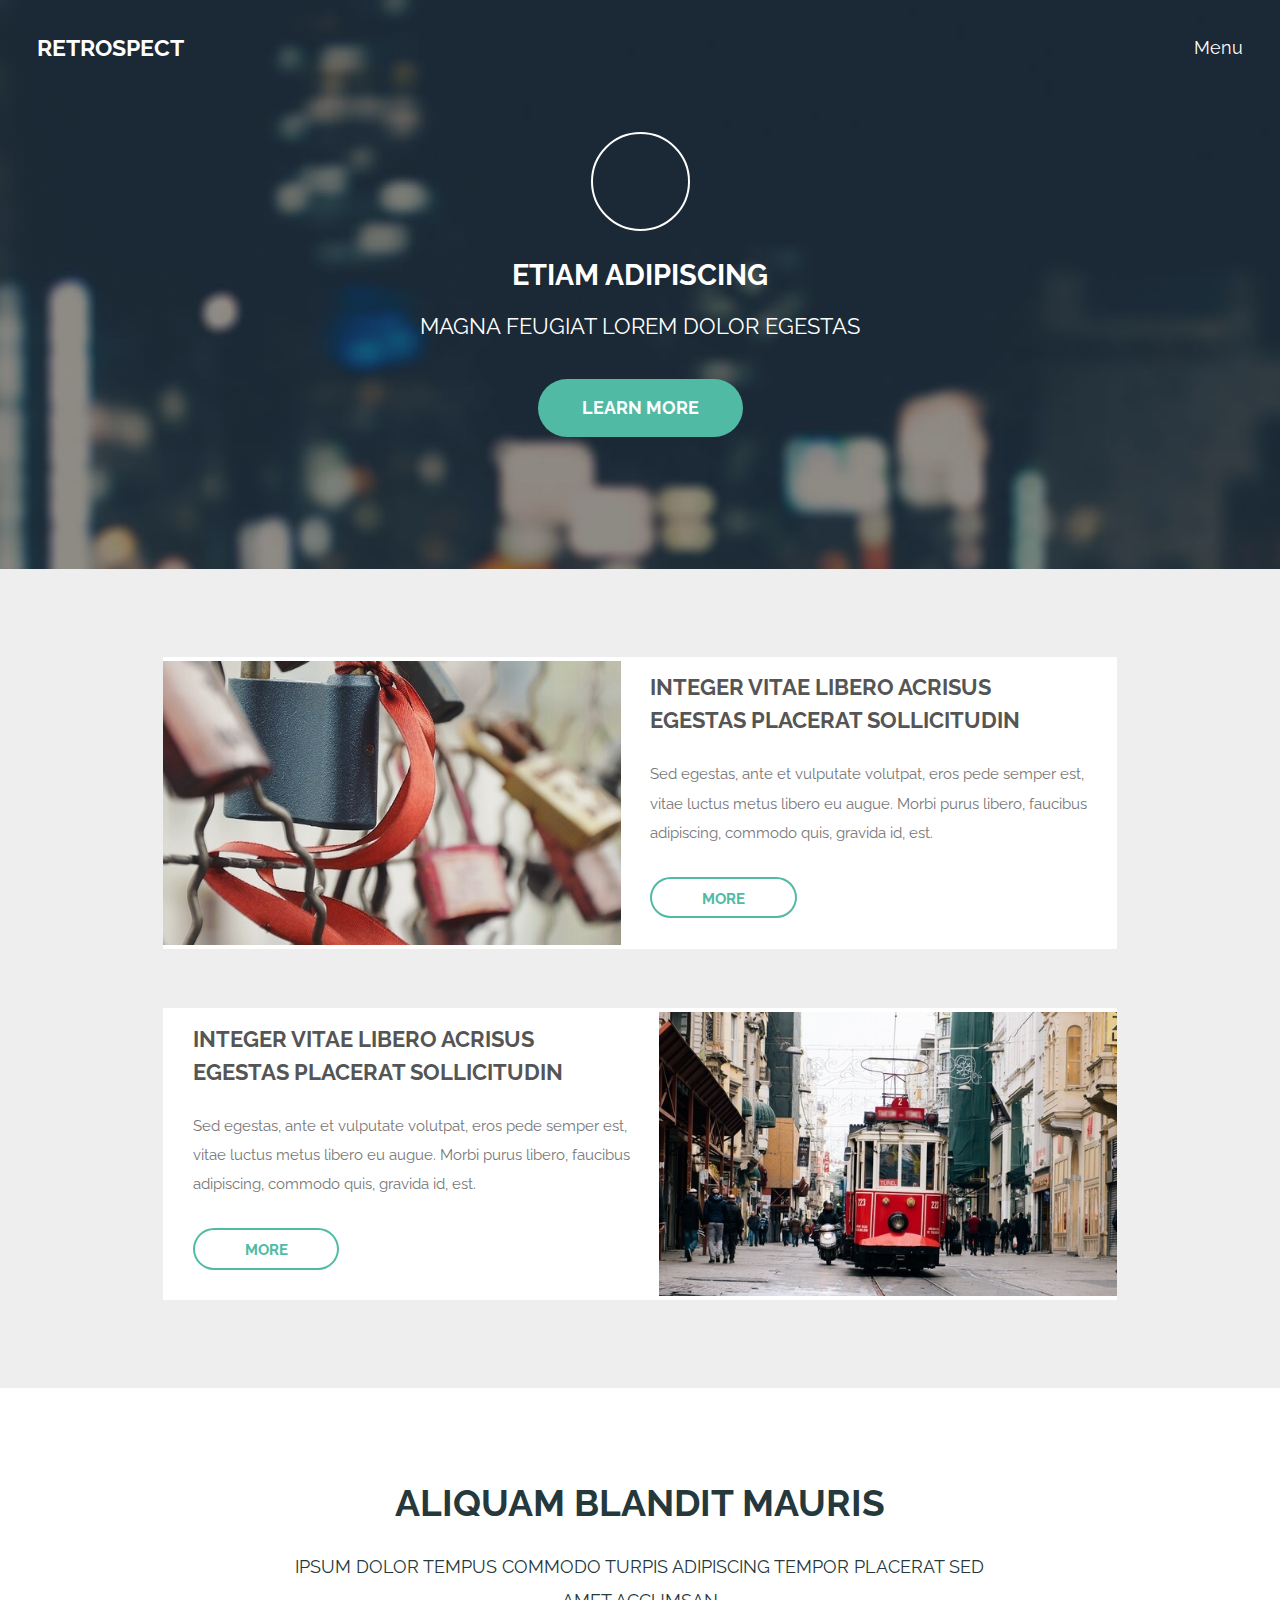
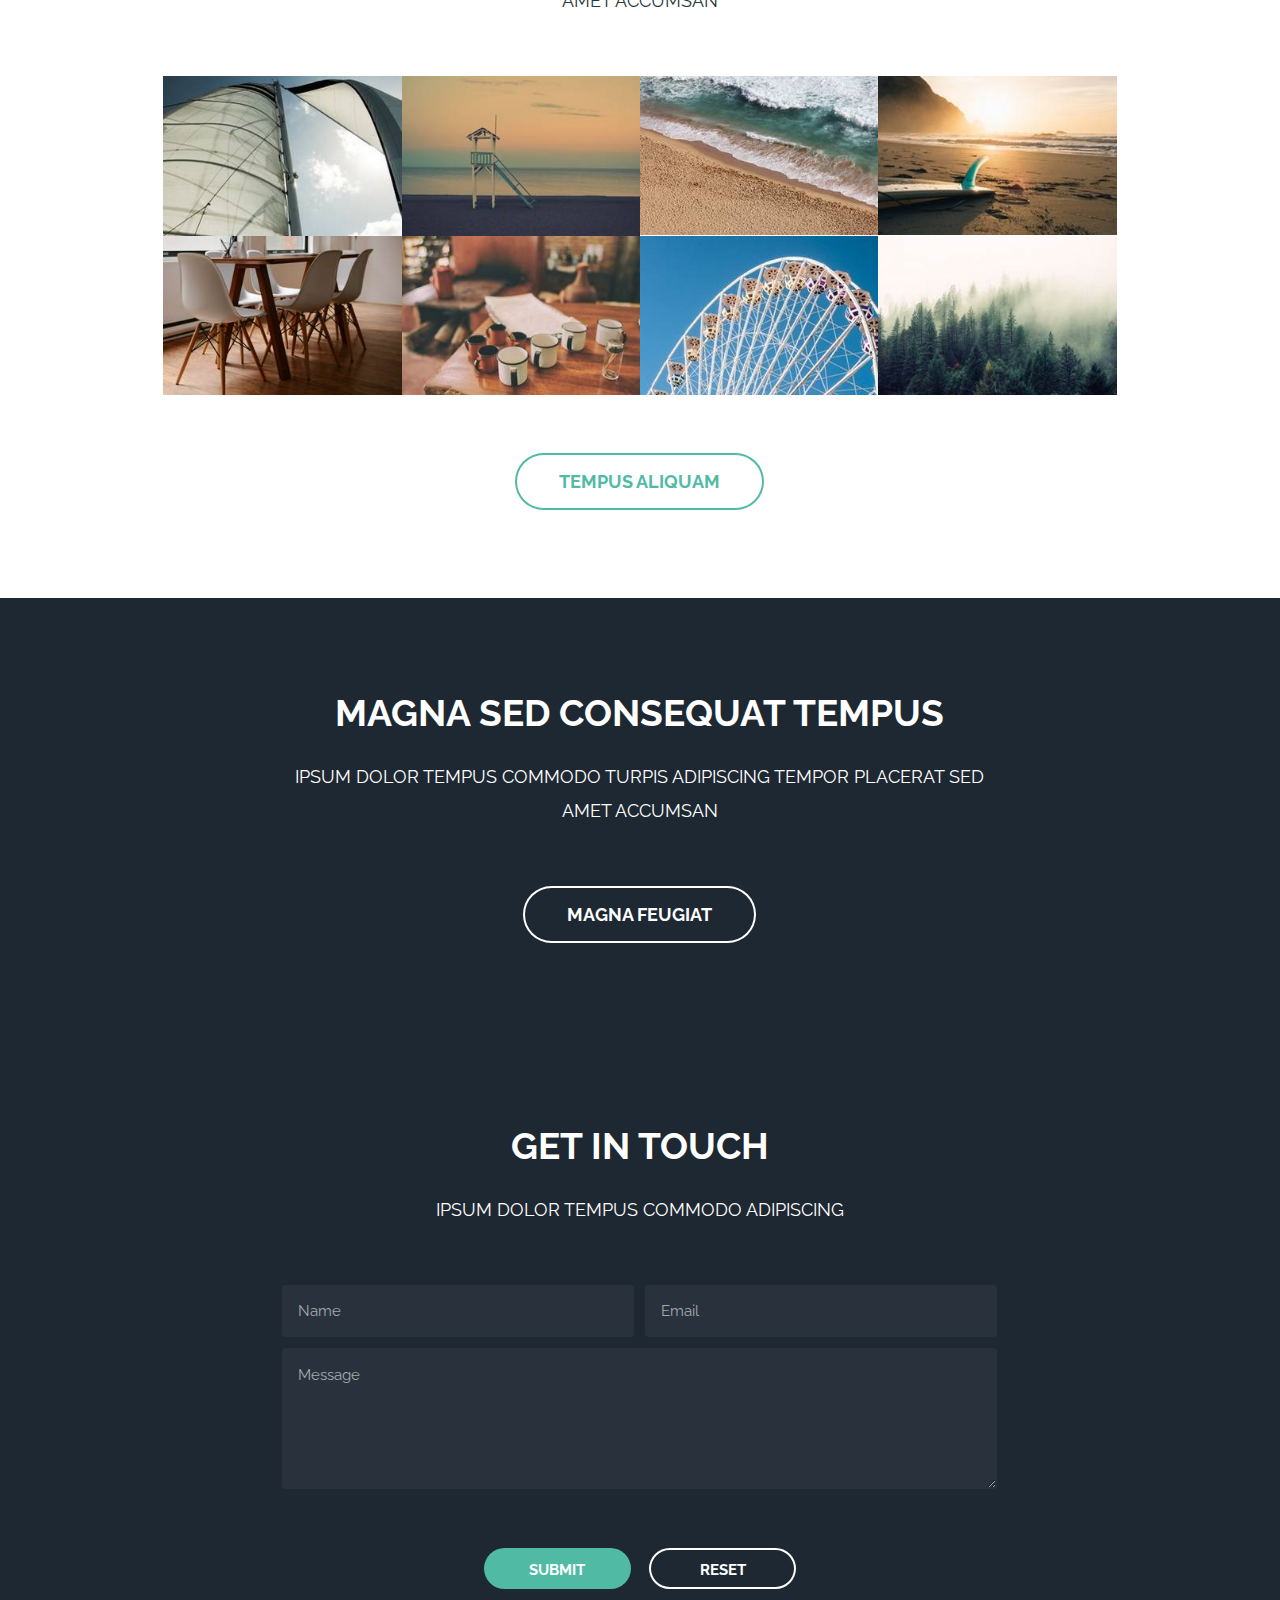
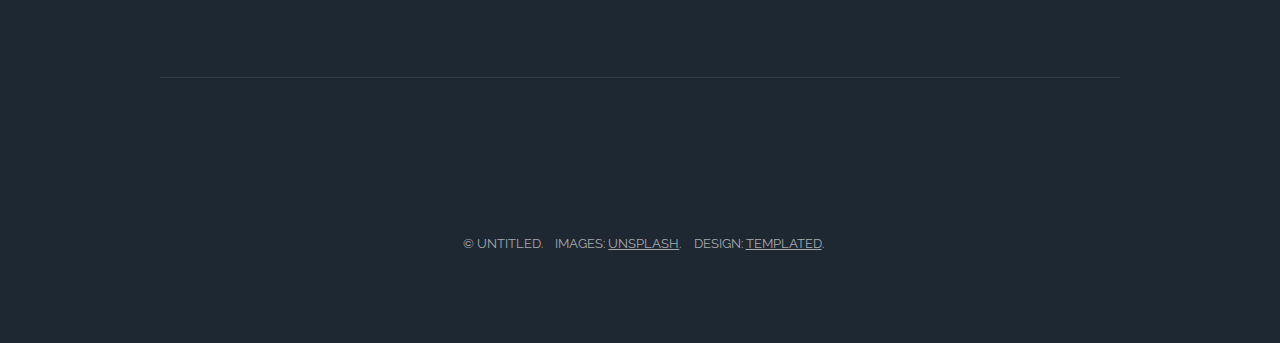
==== retrospect/index.html @ 5cf15afa "startup" ====
<!DOCTYPE HTML>
<!--
	Retrospect by TEMPLATED
	templated.co @templatedco
	Released for free under the Creative Commons Attribution 3.0 license (templated.co/license)
-->
<html>
	<head>
		<title>Retrospect by TEMPLATED</title>
		<meta charset="utf-8" />
		<meta name="viewport" content="width=device-width, initial-scale=1" />
		<!--[if lte IE 8]><script src="assets/js/ie/html5shiv.js"></script><![endif]-->
		<link rel="stylesheet" href="assets/css/main.css" />
		<!--[if lte IE 8]><link rel="stylesheet" href="assets/css/ie8.css" /><![endif]-->
		<!--[if lte IE 9]><link rel="stylesheet" href="assets/css/ie9.css" /><![endif]-->
	</head>
	<body class="landing">

		<!-- Header -->
			<header id="header" class="alt">
				<h1><a href="index.html">Retrospect</a></h1>
				<a href="#nav">Menu</a>
			</header>

		<!-- Nav -->
			<nav id="nav">
				<ul class="links">
					<li><a href="index.html">Home</a></li>
					<li><a href="generic.html">Generic</a></li>
					<li><a href="elements.html">Elements</a></li>
				</ul>
			</nav>

		<!-- Banner -->
			<section id="banner">
				<i class="icon fa-diamond"></i>
				<h2>Etiam adipiscing</h2>
				<p>Magna feugiat lorem dolor egestas</p>
				<ul class="actions">
					<li><a href="#" class="button big special">Learn More</a></li>
				</ul>
			</section>

		<!-- One -->
			<section id="one" class="wrapper style1">
				<div class="inner">
					<article class="feature left">
						<span class="image"><img src="images/pic01.jpg" alt="" /></span>
						<div class="content">
							<h2>Integer vitae libero acrisus egestas placerat  sollicitudin</h2>
							<p>Sed egestas, ante et vulputate volutpat, eros pede semper est, vitae luctus metus libero eu augue. Morbi purus libero, faucibus adipiscing, commodo quis, gravida id, est.</p>
							<ul class="actions">
								<li>
									<a href="#" class="button alt">More</a>
								</li>
							</ul>
						</div>
					</article>
					<article class="feature right">
						<span class="image"><img src="images/pic02.jpg" alt="" /></span>
						<div class="content">
							<h2>Integer vitae libero acrisus egestas placerat  sollicitudin</h2>
							<p>Sed egestas, ante et vulputate volutpat, eros pede semper est, vitae luctus metus libero eu augue. Morbi purus libero, faucibus adipiscing, commodo quis, gravida id, est.</p>
							<ul class="actions">
								<li>
									<a href="#" class="button alt">More</a>
								</li>
							</ul>
						</div>
					</article>
				</div>
			</section>

		<!-- Two -->
			<section id="two" class="wrapper special">
				<div class="inner">
					<header class="major narrow">
						<h2>Aliquam Blandit Mauris</h2>
						<p>Ipsum dolor tempus commodo turpis adipiscing Tempor placerat sed amet accumsan</p>
					</header>
					<div class="image-grid">
						<a href="#" class="image"><img src="images/pic03.jpg" alt="" /></a>
						<a href="#" class="image"><img src="images/pic04.jpg" alt="" /></a>
						<a href="#" class="image"><img src="images/pic05.jpg" alt="" /></a>
						<a href="#" class="image"><img src="images/pic06.jpg" alt="" /></a>
						<a href="#" class="image"><img src="images/pic07.jpg" alt="" /></a>
						<a href="#" class="image"><img src="images/pic08.jpg" alt="" /></a>
						<a href="#" class="image"><img src="images/pic09.jpg" alt="" /></a>
						<a href="#" class="image"><img src="images/pic10.jpg" alt="" /></a>
					</div>
					<ul class="actions">
						<li><a href="#" class="button big alt">Tempus Aliquam</a></li>
					</ul>
				</div>
			</section>

		<!-- Three -->
			<section id="three" class="wrapper style3 special">
				<div class="inner">
					<header class="major narrow	">
						<h2>Magna sed consequat tempus</h2>
						<p>Ipsum dolor tempus commodo turpis adipiscing Tempor placerat sed amet accumsan</p>
					</header>
					<ul class="actions">
						<li><a href="#" class="button big alt">Magna feugiat</a></li>
					</ul>
				</div>
			</section>

		<!-- Four -->
			<section id="four" class="wrapper style2 special">
				<div class="inner">
					<header class="major narrow">
						<h2>Get in touch</h2>
						<p>Ipsum dolor tempus commodo adipiscing</p>
					</header>
					<form action="#" method="POST">
						<div class="container 75%">
							<div class="row uniform 50%">
								<div class="6u 12u$(xsmall)">
									<input name="name" placeholder="Name" type="text" />
								</div>
								<div class="6u$ 12u$(xsmall)">
									<input name="email" placeholder="Email" type="email" />
								</div>
								<div class="12u$">
									<textarea name="message" placeholder="Message" rows="4"></textarea>
								</div>
							</div>
						</div>
						<ul class="actions">
							<li><input type="submit" class="special" value="Submit" /></li>
							<li><input type="reset" class="alt" value="Reset" /></li>
						</ul>
					</form>
				</div>
			</section>

		<!-- Footer -->
			<footer id="footer">
				<div class="inner">
					<ul class="icons">
						<li><a href="#" class="icon fa-facebook">
							<span class="label">Facebook</span>
						</a></li>
						<li><a href="#" class="icon fa-twitter">
							<span class="label">Twitter</span>
						</a></li>
						<li><a href="#" class="icon fa-instagram">
							<span class="label">Instagram</span>
						</a></li>
						<li><a href="#" class="icon fa-linkedin">
							<span class="label">LinkedIn</span>
						</a></li>
					</ul>
					<ul class="copyright">
						<li>&copy; Untitled.</li>
						<li>Images: <a href="http://unsplash.com">Unsplash</a>.</li>
						<li>Design: <a href="http://templated.co">TEMPLATED</a>.</li>
					</ul>
				</div>
			</footer>

		<!-- Scripts -->
			<script src="assets/js/jquery.min.js"></script>
			<script src="assets/js/skel.min.js"></script>
			<script src="assets/js/util.js"></script>
			<!--[if lte IE 8]><script src="assets/js/ie/respond.min.js"></script><![endif]-->
			<script src="assets/js/main.js"></script>

	</body>
</html>
---- retrospect/assets/css/main.css ----
@charset "UTF-8";
@import url(font-awesome.min.css);
@import url("https://fonts.googleapis.com/css?family=Raleway:400,500,700");

/*
	Retrospect by TEMPLATED
	templated.co @templatedco
	Released for free under the Creative Commons Attribution 3.0 license (templated.co/license)
*/

/* Reset */

	html, body, div, span, applet, object, iframe, h1, h2, h3, h4, h5, h6, p, blockquote, pre, a, abbr, acronym, address, big, cite, code, del, dfn, em, img, ins, kbd, q, s, samp, small, strike, strong, sub, sup, tt, var, b, u, i, center, dl, dt, dd, ol, ul, li, fieldset, form, label, legend, table, caption, tbody, tfoot, thead, tr, th, td, article, aside, canvas, details, embed, figure, figcaption, footer, header, hgroup, menu, nav, output, ruby, section, summary, time, mark, audio, video {
		margin: 0;
		padding: 0;
		border: 0;
		font-size: 100%;
		font: inherit;
		vertical-align: baseline;
	}

	article, aside, details, figcaption, figure, footer, header, hgroup, menu, nav, section {
		display: block;
	}

	body {
		line-height: 1;
	}

	ol, ul {
		list-style: none;
	}

	blockquote, q {
		quotes: none;
	}

	blockquote:before, blockquote:after, q:before, q:after {
		content: '';
		content: none;
	}

	table {
		border-collapse: collapse;
		border-spacing: 0;
	}

	body {
		-webkit-text-size-adjust: none;
	}

/* Box Model */

	*, *:before, *:after {
		-moz-box-sizing: border-box;
		-webkit-box-sizing: border-box;
		box-sizing: border-box;
	}

/* Containers */

	.container {
		margin-left: auto;
		margin-right: auto;
	}

	.container.\31 25\25 {
		width: 100%;
		max-width: 100em;
		min-width: 80em;
	}

	.container.\37 5\25 {
		width: 60em;
	}

	.container.\35 0\25 {
		width: 40em;
	}

	.container.\32 5\25 {
		width: 20em;
	}

	.container {
		width: 80em;
	}

	@media screen and (max-width: 1680px) {

		.container.\31 25\25 {
			width: 100%;
			max-width: 100em;
			min-width: 80em;
		}

		.container.\37 5\25 {
			width: 60em;
		}

		.container.\35 0\25 {
			width: 40em;
		}

		.container.\32 5\25 {
			width: 20em;
		}

		.container {
			width: 80em;
		}

	}

	@media screen and (max-width: 1280px) {

		.container.\31 25\25 {
			width: 100%;
			max-width: 81.25em;
			min-width: 65em;
		}

		.container.\37 5\25 {
			width: 48.75em;
		}

		.container.\35 0\25 {
			width: 32.5em;
		}

		.container.\32 5\25 {
			width: 16.25em;
		}

		.container {
			width: 65em;
		}

	}

	@media screen and (max-width: 980px) {

		.container.\31 25\25 {
			width: 100%;
			max-width: 112.5%;
			min-width: 90%;
		}

		.container.\37 5\25 {
			width: 67.5%;
		}

		.container.\35 0\25 {
			width: 45%;
		}

		.container.\32 5\25 {
			width: 22.5%;
		}

		.container {
			width: 90% !important;
		}

	}

	@media screen and (max-width: 736px) {

		.container.\31 25\25 {
			width: 100%;
			max-width: 112.5%;
			min-width: 90%;
		}

		.container.\37 5\25 {
			width: 67.5%;
		}

		.container.\35 0\25 {
			width: 45%;
		}

		.container.\32 5\25 {
			width: 22.5%;
		}

		.container {
			width: 90% !important;
		}

	}

	@media screen and (max-width: 480px) {

		.container.\31 25\25 {
			width: 100%;
			max-width: 112.5%;
			min-width: 90%;
		}

		.container.\37 5\25 {
			width: 67.5%;
		}

		.container.\35 0\25 {
			width: 45%;
		}

		.container.\32 5\25 {
			width: 22.5%;
		}

		.container {
			width: 90% !important;
		}

	}

/* Grid */

	.row {
		border-bottom: solid 1px transparent;
		-moz-box-sizing: border-box;
		-webkit-box-sizing: border-box;
		box-sizing: border-box;
	}

	.row > * {
		float: left;
		-moz-box-sizing: border-box;
		-webkit-box-sizing: border-box;
		box-sizing: border-box;
	}

	.row:after, .row:before {
		content: '';
		display: block;
		clear: both;
		height: 0;
	}

	.row.uniform > * > :first-child {
		margin-top: 0;
	}

	.row.uniform > * > :last-child {
		margin-bottom: 0;
	}

	.row.\30 \25 > * {
		padding: 0 0 0 0em;
	}

	.row.\30 \25 {
		margin: 0 0 -1px 0em;
	}

	.row.uniform.\30 \25 > * {
		padding: 0em 0 0 0em;
	}

	.row.uniform.\30 \25 {
		margin: 0em 0 -1px 0em;
	}

	.row > * {
		padding: 0 0 0 2em;
	}

	.row {
		margin: 0 0 -1px -2em;
	}

	.row.uniform > * {
		padding: 2em 0 0 2em;
	}

	.row.uniform {
		margin: -2em 0 -1px -2em;
	}

	.row.\32 00\25 > * {
		padding: 0 0 0 4em;
	}

	.row.\32 00\25 {
		margin: 0 0 -1px -4em;
	}

	.row.uniform.\32 00\25 > * {
		padding: 4em 0 0 4em;
	}

	.row.uniform.\32 00\25 {
		margin: -4em 0 -1px -4em;
	}

	.row.\31 50\25 > * {
		padding: 0 0 0 3em;
	}

	.row.\31 50\25 {
		margin: 0 0 -1px -3em;
	}

	.row.uniform.\31 50\25 > * {
		padding: 3em 0 0 3em;
	}

	.row.uniform.\31 50\25 {
		margin: -3em 0 -1px -3em;
	}

	.row.\35 0\25 > * {
		padding: 0 0 0 1em;
	}

	.row.\35 0\25 {
		margin: 0 0 -1px -1em;
	}

	.row.uniform.\35 0\25 > * {
		padding: 1em 0 0 1em;
	}

	.row.uniform.\35 0\25 {
		margin: -1em 0 -1px -1em;
	}

	.row.\32 5\25 > * {
		padding: 0 0 0 0.5em;
	}

	.row.\32 5\25 {
		margin: 0 0 -1px -0.5em;
	}

	.row.uniform.\32 5\25 > * {
		padding: 0.5em 0 0 0.5em;
	}

	.row.uniform.\32 5\25 {
		margin: -0.5em 0 -1px -0.5em;
	}

	.\31 2u, .\31 2u\24 {
		width: 100%;
		clear: none;
		margin-left: 0;
	}

	.\31 1u, .\31 1u\24 {
		width: 91.6666666667%;
		clear: none;
		margin-left: 0;
	}

	.\31 0u, .\31 0u\24 {
		width: 83.3333333333%;
		clear: none;
		margin-left: 0;
	}

	.\39 u, .\39 u\24 {
		width: 75%;
		clear: none;
		margin-left: 0;
	}

	.\38 u, .\38 u\24 {
		width: 66.6666666667%;
		clear: none;
		margin-left: 0;
	}

	.\37 u, .\37 u\24 {
		width: 58.3333333333%;
		clear: none;
		margin-left: 0;
	}

	.\36 u, .\36 u\24 {
		width: 50%;
		clear: none;
		margin-left: 0;
	}

	.\35 u, .\35 u\24 {
		width: 41.6666666667%;
		clear: none;
		margin-left: 0;
	}

	.\34 u, .\34 u\24 {
		width: 33.3333333333%;
		clear: none;
		margin-left: 0;
	}

	.\33 u, .\33 u\24 {
		width: 25%;
		clear: none;
		margin-left: 0;
	}

	.\32 u, .\32 u\24 {
		width: 16.6666666667%;
		clear: none;
		margin-left: 0;
	}

	.\31 u, .\31 u\24 {
		width: 8.3333333333%;
		clear: none;
		margin-left: 0;
	}

	.\31 2u\24 + *,
	.\31 1u\24 + *,
	.\31 0u\24 + *,
	.\39 u\24 + *,
	.\38 u\24 + *,
	.\37 u\24 + *,
	.\36 u\24 + *,
	.\35 u\24 + *,
	.\34 u\24 + *,
	.\33 u\24 + *,
	.\32 u\24 + *,
	.\31 u\24 + * {
		clear: left;
	}

	.\-11u {
		margin-left: 91.66667%;
	}

	.\-10u {
		margin-left: 83.33333%;
	}

	.\-9u {
		margin-left: 75%;
	}

	.\-8u {
		margin-left: 66.66667%;
	}

	.\-7u {
		margin-left: 58.33333%;
	}

	.\-6u {
		margin-left: 50%;
	}

	.\-5u {
		margin-left: 41.66667%;
	}

	.\-4u {
		margin-left: 33.33333%;
	}

	.\-3u {
		margin-left: 25%;
	}

	.\-2u {
		margin-left: 16.66667%;
	}

	.\-1u {
		margin-left: 8.33333%;
	}

	@media screen and (max-width: 1680px) {

		.row > * {
			padding: 0 0 0 2em;
		}

		.row {
			margin: 0 0 -1px -2em;
		}

		.row.uniform > * {
			padding: 2em 0 0 2em;
		}

		.row.uniform {
			margin: -2em 0 -1px -2em;
		}

		.row.\32 00\25 > * {
			padding: 0 0 0 4em;
		}

		.row.\32 00\25 {
			margin: 0 0 -1px -4em;
		}

		.row.uniform.\32 00\25 > * {
			padding: 4em 0 0 4em;
		}

		.row.uniform.\32 00\25 {
			margin: -4em 0 -1px -4em;
		}

		.row.\31 50\25 > * {
			padding: 0 0 0 3em;
		}

		.row.\31 50\25 {
			margin: 0 0 -1px -3em;
		}

		.row.uniform.\31 50\25 > * {
			padding: 3em 0 0 3em;
		}

		.row.uniform.\31 50\25 {
			margin: -3em 0 -1px -3em;
		}

		.row.\35 0\25 > * {
			padding: 0 0 0 1em;
		}

		.row.\35 0\25 {
			margin: 0 0 -1px -1em;
		}

		.row.uniform.\35 0\25 > * {
			padding: 1em 0 0 1em;
		}

		.row.uniform.\35 0\25 {
			margin: -1em 0 -1px -1em;
		}

		.row.\32 5\25 > * {
			padding: 0 0 0 0.5em;
		}

		.row.\32 5\25 {
			margin: 0 0 -1px -0.5em;
		}

		.row.uniform.\32 5\25 > * {
			padding: 0.5em 0 0 0.5em;
		}

		.row.uniform.\32 5\25 {
			margin: -0.5em 0 -1px -0.5em;
		}

		.\31 2u\28xlarge\29, .\31 2u\24\28xlarge\29 {
			width: 100%;
			clear: none;
			margin-left: 0;
		}

		.\31 1u\28xlarge\29, .\31 1u\24\28xlarge\29 {
			width: 91.6666666667%;
			clear: none;
			margin-left: 0;
		}

		.\31 0u\28xlarge\29, .\31 0u\24\28xlarge\29 {
			width: 83.3333333333%;
			clear: none;
			margin-left: 0;
		}

		.\39 u\28xlarge\29, .\39 u\24\28xlarge\29 {
			width: 75%;
			clear: none;
			margin-left: 0;
		}

		.\38 u\28xlarge\29, .\38 u\24\28xlarge\29 {
			width: 66.6666666667%;
			clear: none;
			margin-left: 0;
		}

		.\37 u\28xlarge\29, .\37 u\24\28xlarge\29 {
			width: 58.3333333333%;
			clear: none;
			margin-left: 0;
		}

		.\36 u\28xlarge\29, .\36 u\24\28xlarge\29 {
			width: 50%;
			clear: none;
			margin-left: 0;
		}

		.\35 u\28xlarge\29, .\35 u\24\28xlarge\29 {
			width: 41.6666666667%;
			clear: none;
			margin-left: 0;
		}

		.\34 u\28xlarge\29, .\34 u\24\28xlarge\29 {
			width: 33.3333333333%;
			clear: none;
			margin-left: 0;
		}

		.\33 u\28xlarge\29, .\33 u\24\28xlarge\29 {
			width: 25%;
			clear: none;
			margin-left: 0;
		}

		.\32 u\28xlarge\29, .\32 u\24\28xlarge\29 {
			width: 16.6666666667%;
			clear: none;
			margin-left: 0;
		}

		.\31 u\28xlarge\29, .\31 u\24\28xlarge\29 {
			width: 8.3333333333%;
			clear: none;
			margin-left: 0;
		}

		.\31 2u\24\28xlarge\29 + *,
		.\31 1u\24\28xlarge\29 + *,
		.\31 0u\24\28xlarge\29 + *,
		.\39 u\24\28xlarge\29 + *,
		.\38 u\24\28xlarge\29 + *,
		.\37 u\24\28xlarge\29 + *,
		.\36 u\24\28xlarge\29 + *,
		.\35 u\24\28xlarge\29 + *,
		.\34 u\24\28xlarge\29 + *,
		.\33 u\24\28xlarge\29 + *,
		.\32 u\24\28xlarge\29 + *,
		.\31 u\24\28xlarge\29 + * {
			clear: left;
		}

		.\-11u\28xlarge\29 {
			margin-left: 91.66667%;
		}

		.\-10u\28xlarge\29 {
			margin-left: 83.33333%;
		}

		.\-9u\28xlarge\29 {
			margin-left: 75%;
		}

		.\-8u\28xlarge\29 {
			margin-left: 66.66667%;
		}

		.\-7u\28xlarge\29 {
			margin-left: 58.33333%;
		}

		.\-6u\28xlarge\29 {
			margin-left: 50%;
		}

		.\-5u\28xlarge\29 {
			margin-left: 41.66667%;
		}

		.\-4u\28xlarge\29 {
			margin-left: 33.33333%;
		}

		.\-3u\28xlarge\29 {
			margin-left: 25%;
		}

		.\-2u\28xlarge\29 {
			margin-left: 16.66667%;
		}

		.\-1u\28xlarge\29 {
			margin-left: 8.33333%;
		}

	}

	@media screen and (max-width: 1280px) {

		.row > * {
			padding: 0 0 0 1.5em;
		}

		.row {
			margin: 0 0 -1px -1.5em;
		}

		.row.uniform > * {
			padding: 1.5em 0 0 1.5em;
		}

		.row.uniform {
			margin: -1.5em 0 -1px -1.5em;
		}

		.row.\32 00\25 > * {
			padding: 0 0 0 3em;
		}

		.row.\32 00\25 {
			margin: 0 0 -1px -3em;
		}

		.row.uniform.\32 00\25 > * {
			padding: 3em 0 0 3em;
		}

		.row.uniform.\32 00\25 {
			margin: -3em 0 -1px -3em;
		}

		.row.\31 50\25 > * {
			padding: 0 0 0 2.25em;
		}

		.row.\31 50\25 {
			margin: 0 0 -1px -2.25em;
		}

		.row.uniform.\31 50\25 > * {
			padding: 2.25em 0 0 2.25em;
		}

		.row.uniform.\31 50\25 {
			margin: -2.25em 0 -1px -2.25em;
		}

		.row.\35 0\25 > * {
			padding: 0 0 0 0.75em;
		}

		.row.\35 0\25 {
			margin: 0 0 -1px -0.75em;
		}

		.row.uniform.\35 0\25 > * {
			padding: 0.75em 0 0 0.75em;
		}

		.row.uniform.\35 0\25 {
			margin: -0.75em 0 -1px -0.75em;
		}

		.row.\32 5\25 > * {
			padding: 0 0 0 0.375em;
		}

		.row.\32 5\25 {
			margin: 0 0 -1px -0.375em;
		}

		.row.uniform.\32 5\25 > * {
			padding: 0.375em 0 0 0.375em;
		}

		.row.uniform.\32 5\25 {
			margin: -0.375em 0 -1px -0.375em;
		}

		.\31 2u\28large\29, .\31 2u\24\28large\29 {
			width: 100%;
			clear: none;
			margin-left: 0;
		}

		.\31 1u\28large\29, .\31 1u\24\28large\29 {
			width: 91.6666666667%;
			clear: none;
			margin-left: 0;
		}

		.\31 0u\28large\29, .\31 0u\24\28large\29 {
			width: 83.3333333333%;
			clear: none;
			margin-left: 0;
		}

		.\39 u\28large\29, .\39 u\24\28large\29 {
			width: 75%;
			clear: none;
			margin-left: 0;
		}

		.\38 u\28large\29, .\38 u\24\28large\29 {
			width: 66.6666666667%;
			clear: none;
			margin-left: 0;
		}

		.\37 u\28large\29, .\37 u\24\28large\29 {
			width: 58.3333333333%;
			clear: none;
			margin-left: 0;
		}

		.\36 u\28large\29, .\36 u\24\28large\29 {
			width: 50%;
			clear: none;
			margin-left: 0;
		}

		.\35 u\28large\29, .\35 u\24\28large\29 {
			width: 41.6666666667%;
			clear: none;
			margin-left: 0;
		}

		.\34 u\28large\29, .\34 u\24\28large\29 {
			width: 33.3333333333%;
			clear: none;
			margin-left: 0;
		}

		.\33 u\28large\29, .\33 u\24\28large\29 {
			width: 25%;
			clear: none;
			margin-left: 0;
		}

		.\32 u\28large\29, .\32 u\24\28large\29 {
			width: 16.6666666667%;
			clear: none;
			margin-left: 0;
		}

		.\31 u\28large\29, .\31 u\24\28large\29 {
			width: 8.3333333333%;
			clear: none;
			margin-left: 0;
		}

		.\31 2u\24\28large\29 + *,
		.\31 1u\24\28large\29 + *,
		.\31 0u\24\28large\29 + *,
		.\39 u\24\28large\29 + *,
		.\38 u\24\28large\29 + *,
		.\37 u\24\28large\29 + *,
		.\36 u\24\28large\29 + *,
		.\35 u\24\28large\29 + *,
		.\34 u\24\28large\29 + *,
		.\33 u\24\28large\29 + *,
		.\32 u\24\28large\29 + *,
		.\31 u\24\28large\29 + * {
			clear: left;
		}

		.\-11u\28large\29 {
			margin-left: 91.66667%;
		}

		.\-10u\28large\29 {
			margin-left: 83.33333%;
		}

		.\-9u\28large\29 {
			margin-left: 75%;
		}

		.\-8u\28large\29 {
			margin-left: 66.66667%;
		}

		.\-7u\28large\29 {
			margin-left: 58.33333%;
		}

		.\-6u\28large\29 {
			margin-left: 50%;
		}

		.\-5u\28large\29 {
			margin-left: 41.66667%;
		}

		.\-4u\28large\29 {
			margin-left: 33.33333%;
		}

		.\-3u\28large\29 {
			margin-left: 25%;
		}

		.\-2u\28large\29 {
			margin-left: 16.66667%;
		}

		.\-1u\28large\29 {
			margin-left: 8.33333%;
		}

	}

	@media screen and (max-width: 980px) {

		.row > * {
			padding: 0 0 0 1.5em;
		}

		.row {
			margin: 0 0 -1px -1.5em;
		}

		.row.uniform > * {
			padding: 1.5em 0 0 1.5em;
		}

		.row.uniform {
			margin: -1.5em 0 -1px -1.5em;
		}

		.row.\32 00\25 > * {
			padding: 0 0 0 3em;
		}

		.row.\32 00\25 {
			margin: 0 0 -1px -3em;
		}

		.row.uniform.\32 00\25 > * {
			padding: 3em 0 0 3em;
		}

		.row.uniform.\32 00\25 {
			margin: -3em 0 -1px -3em;
		}

		.row.\31 50\25 > * {
			padding: 0 0 0 2.25em;
		}

		.row.\31 50\25 {
			margin: 0 0 -1px -2.25em;
		}

		.row.uniform.\31 50\25 > * {
			padding: 2.25em 0 0 2.25em;
		}

		.row.uniform.\31 50\25 {
			margin: -2.25em 0 -1px -2.25em;
		}

		.row.\35 0\25 > * {
			padding: 0 0 0 0.75em;
		}

		.row.\35 0\25 {
			margin: 0 0 -1px -0.75em;
		}

		.row.uniform.\35 0\25 > * {
			padding: 0.75em 0 0 0.75em;
		}

		.row.uniform.\35 0\25 {
			margin: -0.75em 0 -1px -0.75em;
		}

		.row.\32 5\25 > * {
			padding: 0 0 0 0.375em;
		}

		.row.\32 5\25 {
			margin: 0 0 -1px -0.375em;
		}

		.row.uniform.\32 5\25 > * {
			padding: 0.375em 0 0 0.375em;
		}

		.row.uniform.\32 5\25 {
			margin: -0.375em 0 -1px -0.375em;
		}

		.\31 2u\28medium\29, .\31 2u\24\28medium\29 {
			width: 100%;
			clear: none;
			margin-left: 0;
		}

		.\31 1u\28medium\29, .\31 1u\24\28medium\29 {
			width: 91.6666666667%;
			clear: none;
			margin-left: 0;
		}

		.\31 0u\28medium\29, .\31 0u\24\28medium\29 {
			width: 83.3333333333%;
			clear: none;
			margin-left: 0;
		}

		.\39 u\28medium\29, .\39 u\24\28medium\29 {
			width: 75%;
			clear: none;
			margin-left: 0;
		}

		.\38 u\28medium\29, .\38 u\24\28medium\29 {
			width: 66.6666666667%;
			clear: none;
			margin-left: 0;
		}

		.\37 u\28medium\29, .\37 u\24\28medium\29 {
			width: 58.3333333333%;
			clear: none;
			margin-left: 0;
		}

		.\36 u\28medium\29, .\36 u\24\28medium\29 {
			width: 50%;
			clear: none;
			margin-left: 0;
		}

		.\35 u\28medium\29, .\35 u\24\28medium\29 {
			width: 41.6666666667%;
			clear: none;
			margin-left: 0;
		}

		.\34 u\28medium\29, .\34 u\24\28medium\29 {
			width: 33.3333333333%;
			clear: none;
			margin-left: 0;
		}

		.\33 u\28medium\29, .\33 u\24\28medium\29 {
			width: 25%;
			clear: none;
			margin-left: 0;
		}

		.\32 u\28medium\29, .\32 u\24\28medium\29 {
			width: 16.6666666667%;
			clear: none;
			margin-left: 0;
		}

		.\31 u\28medium\29, .\31 u\24\28medium\29 {
			width: 8.3333333333%;
			clear: none;
			margin-left: 0;
		}

		.\31 2u\24\28medium\29 + *,
		.\31 1u\24\28medium\29 + *,
		.\31 0u\24\28medium\29 + *,
		.\39 u\24\28medium\29 + *,
		.\38 u\24\28medium\29 + *,
		.\37 u\24\28medium\29 + *,
		.\36 u\24\28medium\29 + *,
		.\35 u\24\28medium\29 + *,
		.\34 u\24\28medium\29 + *,
		.\33 u\24\28medium\29 + *,
		.\32 u\24\28medium\29 + *,
		.\31 u\24\28medium\29 + * {
			clear: left;
		}

		.\-11u\28medium\29 {
			margin-left: 91.66667%;
		}

		.\-10u\28medium\29 {
			margin-left: 83.33333%;
		}

		.\-9u\28medium\29 {
			margin-left: 75%;
		}

		.\-8u\28medium\29 {
			margin-left: 66.66667%;
		}

		.\-7u\28medium\29 {
			margin-left: 58.33333%;
		}

		.\-6u\28medium\29 {
			margin-left: 50%;
		}

		.\-5u\28medium\29 {
			margin-left: 41.66667%;
		}

		.\-4u\28medium\29 {
			margin-left: 33.33333%;
		}

		.\-3u\28medium\29 {
			margin-left: 25%;
		}

		.\-2u\28medium\29 {
			margin-left: 16.66667%;
		}

		.\-1u\28medium\29 {
			margin-left: 8.33333%;
		}

	}

	@media screen and (max-width: 736px) {

		.row > * {
			padding: 0 0 0 1.25em;
		}

		.row {
			margin: 0 0 -1px -1.25em;
		}

		.row.uniform > * {
			padding: 1.25em 0 0 1.25em;
		}

		.row.uniform {
			margin: -1.25em 0 -1px -1.25em;
		}

		.row.\32 00\25 > * {
			padding: 0 0 0 2.5em;
		}

		.row.\32 00\25 {
			margin: 0 0 -1px -2.5em;
		}

		.row.uniform.\32 00\25 > * {
			padding: 2.5em 0 0 2.5em;
		}

		.row.uniform.\32 00\25 {
			margin: -2.5em 0 -1px -2.5em;
		}

		.row.\31 50\25 > * {
			padding: 0 0 0 1.875em;
		}

		.row.\31 50\25 {
			margin: 0 0 -1px -1.875em;
		}

		.row.uniform.\31 50\25 > * {
			padding: 1.875em 0 0 1.875em;
		}

		.row.uniform.\31 50\25 {
			margin: -1.875em 0 -1px -1.875em;
		}

		.row.\35 0\25 > * {
			padding: 0 0 0 0.625em;
		}

		.row.\35 0\25 {
			margin: 0 0 -1px -0.625em;
		}

		.row.uniform.\35 0\25 > * {
			padding: 0.625em 0 0 0.625em;
		}

		.row.uniform.\35 0\25 {
			margin: -0.625em 0 -1px -0.625em;
		}

		.row.\32 5\25 > * {
			padding: 0 0 0 0.3125em;
		}

		.row.\32 5\25 {
			margin: 0 0 -1px -0.3125em;
		}

		.row.uniform.\32 5\25 > * {
			padding: 0.3125em 0 0 0.3125em;
		}

		.row.uniform.\32 5\25 {
			margin: -0.3125em 0 -1px -0.3125em;
		}

		.\31 2u\28small\29, .\31 2u\24\28small\29 {
			width: 100%;
			clear: none;
			margin-left: 0;
		}

		.\31 1u\28small\29, .\31 1u\24\28small\29 {
			width: 91.6666666667%;
			clear: none;
			margin-left: 0;
		}

		.\31 0u\28small\29, .\31 0u\24\28small\29 {
			width: 83.3333333333%;
			clear: none;
			margin-left: 0;
		}

		.\39 u\28small\29, .\39 u\24\28small\29 {
			width: 75%;
			clear: none;
			margin-left: 0;
		}

		.\38 u\28small\29, .\38 u\24\28small\29 {
			width: 66.6666666667%;
			clear: none;
			margin-left: 0;
		}

		.\37 u\28small\29, .\37 u\24\28small\29 {
			width: 58.3333333333%;
			clear: none;
			margin-left: 0;
		}

		.\36 u\28small\29, .\36 u\24\28small\29 {
			width: 50%;
			clear: none;
			margin-left: 0;
		}

		.\35 u\28small\29, .\35 u\24\28small\29 {
			width: 41.6666666667%;
			clear: none;
			margin-left: 0;
		}

		.\34 u\28small\29, .\34 u\24\28small\29 {
			width: 33.3333333333%;
			clear: none;
			margin-left: 0;
		}

		.\33 u\28small\29, .\33 u\24\28small\29 {
			width: 25%;
			clear: none;
			margin-left: 0;
		}

		.\32 u\28small\29, .\32 u\24\28small\29 {
			width: 16.6666666667%;
			clear: none;
			margin-left: 0;
		}

		.\31 u\28small\29, .\31 u\24\28small\29 {
			width: 8.3333333333%;
			clear: none;
			margin-left: 0;
		}

		.\31 2u\24\28small\29 + *,
		.\31 1u\24\28small\29 + *,
		.\31 0u\24\28small\29 + *,
		.\39 u\24\28small\29 + *,
		.\38 u\24\28small\29 + *,
		.\37 u\24\28small\29 + *,
		.\36 u\24\28small\29 + *,
		.\35 u\24\28small\29 + *,
		.\34 u\24\28small\29 + *,
		.\33 u\24\28small\29 + *,
		.\32 u\24\28small\29 + *,
		.\31 u\24\28small\29 + * {
			clear: left;
		}

		.\-11u\28small\29 {
			margin-left: 91.66667%;
		}

		.\-10u\28small\29 {
			margin-left: 83.33333%;
		}

		.\-9u\28small\29 {
			margin-left: 75%;
		}

		.\-8u\28small\29 {
			margin-left: 66.66667%;
		}

		.\-7u\28small\29 {
			margin-left: 58.33333%;
		}

		.\-6u\28small\29 {
			margin-left: 50%;
		}

		.\-5u\28small\29 {
			margin-left: 41.66667%;
		}

		.\-4u\28small\29 {
			margin-left: 33.33333%;
		}

		.\-3u\28small\29 {
			margin-left: 25%;
		}

		.\-2u\28small\29 {
			margin-left: 16.66667%;
		}

		.\-1u\28small\29 {
			margin-left: 8.33333%;
		}

	}

	@media screen and (max-width: 480px) {

		.row > * {
			padding: 0 0 0 1.25em;
		}

		.row {
			margin: 0 0 -1px -1.25em;
		}

		.row.uniform > * {
			padding: 1.25em 0 0 1.25em;
		}

		.row.uniform {
			margin: -1.25em 0 -1px -1.25em;
		}

		.row.\32 00\25 > * {
			padding: 0 0 0 2.5em;
		}

		.row.\32 00\25 {
			margin: 0 0 -1px -2.5em;
		}

		.row.uniform.\32 00\25 > * {
			padding: 2.5em 0 0 2.5em;
		}

		.row.uniform.\32 00\25 {
			margin: -2.5em 0 -1px -2.5em;
		}

		.row.\31 50\25 > * {
			padding: 0 0 0 1.875em;
		}

		.row.\31 50\25 {
			margin: 0 0 -1px -1.875em;
		}

		.row.uniform.\31 50\25 > * {
			padding: 1.875em 0 0 1.875em;
		}

		.row.uniform.\31 50\25 {
			margin: -1.875em 0 -1px -1.875em;
		}

		.row.\35 0\25 > * {
			padding: 0 0 0 0.625em;
		}

		.row.\35 0\25 {
			margin: 0 0 -1px -0.625em;
		}

		.row.uniform.\35 0\25 > * {
			padding: 0.625em 0 0 0.625em;
		}

		.row.uniform.\35 0\25 {
			margin: -0.625em 0 -1px -0.625em;
		}

		.row.\32 5\25 > * {
			padding: 0 0 0 0.3125em;
		}

		.row.\32 5\25 {
			margin: 0 0 -1px -0.3125em;
		}

		.row.uniform.\32 5\25 > * {
			padding: 0.3125em 0 0 0.3125em;
		}

		.row.uniform.\32 5\25 {
			margin: -0.3125em 0 -1px -0.3125em;
		}

		.\31 2u\28xsmall\29, .\31 2u\24\28xsmall\29 {
			width: 100%;
			clear: none;
			margin-left: 0;
		}

		.\31 1u\28xsmall\29, .\31 1u\24\28xsmall\29 {
			width: 91.6666666667%;
			clear: none;
			margin-left: 0;
		}

		.\31 0u\28xsmall\29, .\31 0u\24\28xsmall\29 {
			width: 83.3333333333%;
			clear: none;
			margin-left: 0;
		}

		.\39 u\28xsmall\29, .\39 u\24\28xsmall\29 {
			width: 75%;
			clear: none;
			margin-left: 0;
		}

		.\38 u\28xsmall\29, .\38 u\24\28xsmall\29 {
			width: 66.6666666667%;
			clear: none;
			margin-left: 0;
		}

		.\37 u\28xsmall\29, .\37 u\24\28xsmall\29 {
			width: 58.3333333333%;
			clear: none;
			margin-left: 0;
		}

		.\36 u\28xsmall\29, .\36 u\24\28xsmall\29 {
			width: 50%;
			clear: none;
			margin-left: 0;
		}

		.\35 u\28xsmall\29, .\35 u\24\28xsmall\29 {
			width: 41.6666666667%;
			clear: none;
			margin-left: 0;
		}

		.\34 u\28xsmall\29, .\34 u\24\28xsmall\29 {
			width: 33.3333333333%;
			clear: none;
			margin-left: 0;
		}

		.\33 u\28xsmall\29, .\33 u\24\28xsmall\29 {
			width: 25%;
			clear: none;
			margin-left: 0;
		}

		.\32 u\28xsmall\29, .\32 u\24\28xsmall\29 {
			width: 16.6666666667%;
			clear: none;
			margin-left: 0;
		}

		.\31 u\28xsmall\29, .\31 u\24\28xsmall\29 {
			width: 8.3333333333%;
			clear: none;
			margin-left: 0;
		}

		.\31 2u\24\28xsmall\29 + *,
		.\31 1u\24\28xsmall\29 + *,
		.\31 0u\24\28xsmall\29 + *,
		.\39 u\24\28xsmall\29 + *,
		.\38 u\24\28xsmall\29 + *,
		.\37 u\24\28xsmall\29 + *,
		.\36 u\24\28xsmall\29 + *,
		.\35 u\24\28xsmall\29 + *,
		.\34 u\24\28xsmall\29 + *,
		.\33 u\24\28xsmall\29 + *,
		.\32 u\24\28xsmall\29 + *,
		.\31 u\24\28xsmall\29 + * {
			clear: left;
		}

		.\-11u\28xsmall\29 {
			margin-left: 91.66667%;
		}

		.\-10u\28xsmall\29 {
			margin-left: 83.33333%;
		}

		.\-9u\28xsmall\29 {
			margin-left: 75%;
		}

		.\-8u\28xsmall\29 {
			margin-left: 66.66667%;
		}

		.\-7u\28xsmall\29 {
			margin-left: 58.33333%;
		}

		.\-6u\28xsmall\29 {
			margin-left: 50%;
		}

		.\-5u\28xsmall\29 {
			margin-left: 41.66667%;
		}

		.\-4u\28xsmall\29 {
			margin-left: 33.33333%;
		}

		.\-3u\28xsmall\29 {
			margin-left: 25%;
		}

		.\-2u\28xsmall\29 {
			margin-left: 16.66667%;
		}

		.\-1u\28xsmall\29 {
			margin-left: 8.33333%;
		}

	}

/* Basic */

	@-ms-viewport {
		width: device-width;
	}

	body {
		-ms-overflow-style: scrollbar;
	}

	@media screen and (max-width: 480px) {

		html, body {
			min-width: 320px;
		}

	}

	body {
		background: #fff;
	}

		body.is-loading *, body.is-loading *:before, body.is-loading *:after {
			-moz-animation: none !important;
			-webkit-animation: none !important;
			-ms-animation: none !important;
			animation: none !important;
			-moz-transition: none !important;
			-webkit-transition: none !important;
			-ms-transition: none !important;
			transition: none !important;
		}

/* Type */

	body {
		background-color: #fff;
		color: #777;
	}

	body, input, select, textarea {
		font-family: "Raleway", Helvetica, sans-serif;
		font-size: 13pt;
		font-weight: 400;
		line-height: 2em;
	}

		@media screen and (max-width: 1680px) {

			body, input, select, textarea {
				font-size: 11pt;
			}

		}

		@media screen and (max-width: 1280px) {

			body, input, select, textarea {
				font-size: 11pt;
			}

		}

		@media screen and (max-width: 980px) {

			body, input, select, textarea {
				font-size: 12pt;
			}

		}

		@media screen and (max-width: 736px) {

			body, input, select, textarea {
				font-size: 12pt;
			}

		}

		@media screen and (max-width: 480px) {

			body, input, select, textarea {
				font-size: 12pt;
			}

		}

	a {
		text-decoration: underline;
	}

		a:hover {
			text-decoration: none;
		}

	strong, b {
		font-weight: 700;
	}

	em, i {
		font-style: italic;
	}

	p {
		margin: 0 0 2em 0;
	}

	h1, h2, h3, h4, h5, h6 {
		font-weight: 700;
		line-height: 1em;
		margin: 0 0 1em 0;
		text-transform: uppercase;
	}

		h1 a, h2 a, h3 a, h4 a, h5 a, h6 a {
			text-decoration: none;
		}

	h2 {
		font-size: 1.5em;
		line-height: 1.5em;
	}

	h3 {
		font-size: 1.3em;
		line-height: 1.5em;
	}

	h4 {
		font-size: 1.1em;
		line-height: 1.5em;
	}

	h5 {
		font-size: 0.9em;
		line-height: 1.5em;
	}

	h6 {
		font-size: 0.7em;
		line-height: 1.5em;
	}

	sub {
		font-size: 0.8em;
		position: relative;
		top: 0.5em;
	}

	sup {
		font-size: 0.8em;
		position: relative;
		top: -0.5em;
	}

	blockquote {
		border-left-style: solid;
		border-left-width: 4px;
		font-style: italic;
		margin: 0 0 2em 0;
		padding: 0.5em 0 0.5em 2em;
	}

	code {
		border-radius: 4px;
		border-style: solid;
		border-width: 1px;
		font-family: "Courier New", monospace;
		font-size: 0.9em;
		margin: 0 0.25em;
		padding: 0.25em 0.65em;
	}

	pre {
		-webkit-overflow-scrolling: touch;
		font-family: "Courier New", monospace;
		font-size: 0.9em;
		margin: 0 0 2em 0;
	}

		pre code {
			display: block;
			line-height: 1.75em;
			padding: 1em 1.5em;
			overflow-x: auto;
		}

	hr {
		border: 0;
		border-bottom-style: solid;
		border-bottom-width: 1px;
		margin: 2em 0;
	}

		hr.major {
			margin: 3em 0;
		}

	.align-left {
		text-align: left;
	}

	.align-center {
		text-align: center;
	}

	.align-right {
		text-align: right;
	}

	input, select, textarea {
		color: #25383B;
	}

	a {
		color: #51BAA4;
	}

	strong, b {
		color: #25383B;
	}

	h1, h2, h3, h4, h5, h6 {
		color: #25383B;
	}

	blockquote {
		border-left-color: rgba(144, 144, 144, 0.25);
	}

	code {
		background: rgba(144, 144, 144, 0.075);
		border-color: rgba(144, 144, 144, 0.25);
	}

	hr {
		border-bottom-color: rgba(144, 144, 144, 0.25);
	}

/* Section/Article */

	section.special, article.special, header.special {
		text-align: center;
	}

	header p {
		margin: 0 0 1.5em 0;
		position: relative;
		text-transform: uppercase;
	}

	header h2 + p {
		font-size: 1.25em;
		margin-top: -1em;
		line-height: 1.85em;
	}

	header h3 + p {
		font-size: 1.1em;
		margin-top: -0.8em;
		line-height: 1.5em;
	}

	header h4 + p,
	header h5 + p,
	header h6 + p {
		font-size: 0.9em;
		margin-top: -0.6em;
		line-height: 1.5em;
	}

	header.major {
		margin-bottom: 4em;
	}

		header.major h2 {
			font-size: 2.5em;
		}

	header.narrow {
		max-width: 60%;
		margin-left: auto;
		margin-right: auto;
	}

	@media screen and (max-width: 1280px) {

		header.narrow {
			max-width: 75%;
		}

	}

	@media screen and (max-width: 980px) {

		header.narrow {
			max-width: 100%;
		}

		header.major {
			margin-bottom: 2em;
		}

			header.major h2 {
				font-size: 2em;
			}

	}

	@media screen and (max-width: 736px) {

		header.major h2 {
			font-size: 1.5em;
		}

		header.major p {
			font-size: 1em;
		}

	}

	header p {
		color: #25383B;
	}

/* Form */

	form {
		margin: 0 0 2em 0;
	}

		form ul.actions {
			margin-top: 4em;
		}

		@media screen and (max-width: 736px) {

			form ul.actions {
				margin-top: 2em;
			}

		}

	label {
		display: block;
		font-size: 0.9em;
		font-weight: 700;
		margin: 0 0 1em 0;
	}

	input[type="text"],
	input[type="password"],
	input[type="email"],
	select,
	textarea {
		-moz-appearance: none;
		-webkit-appearance: none;
		-ms-appearance: none;
		appearance: none;
		border-radius: 4px;
		border-style: solid;
		border-width: 1px;
		display: block;
		outline: 0;
		padding: 0 1em;
		text-decoration: none;
		width: 100%;
	}

		input[type="text"]:invalid,
		input[type="password"]:invalid,
		input[type="email"]:invalid,
		select:invalid,
		textarea:invalid {
			box-shadow: none;
		}

	.select-wrapper {
		text-decoration: none;
		display: block;
		position: relative;
	}

		.select-wrapper:before {
			content: "";
			-moz-osx-font-smoothing: grayscale;
			-webkit-font-smoothing: antialiased;
			font-family: FontAwesome;
			font-style: normal;
			font-weight: normal;
			text-transform: none !important;
		}

		.select-wrapper:before {
			display: block;
			height: 3.5em;
			line-height: 3.5em;
			pointer-events: none;
			position: absolute;
			right: 0;
			text-align: center;
			top: 0;
			width: 3.5em;
		}

		.select-wrapper select::-ms-expand {
			display: none;
		}

	input[type="text"],
	input[type="password"],
	input[type="email"],
	select {
		height: 3.5em;
	}

	textarea {
		padding: 0.75em 1em;
	}

	input[type="checkbox"],
	input[type="radio"] {
		-moz-appearance: none;
		-webkit-appearance: none;
		-ms-appearance: none;
		appearance: none;
		display: block;
		float: left;
		margin-right: -2em;
		opacity: 0;
		width: 1em;
		z-index: -1;
	}

		input[type="checkbox"] + label,
		input[type="radio"] + label {
			text-decoration: none;
			cursor: pointer;
			display: inline-block;
			font-size: 1em;
			font-weight: 400;
			padding-left: 2.85em;
			padding-right: 0.75em;
			position: relative;
		}

			input[type="checkbox"] + label:before,
			input[type="radio"] + label:before {
				-moz-osx-font-smoothing: grayscale;
				-webkit-font-smoothing: antialiased;
				font-family: FontAwesome;
				font-style: normal;
				font-weight: normal;
				text-transform: none !important;
			}

			input[type="checkbox"] + label:before,
			input[type="radio"] + label:before {
				border-radius: 4px;
				border-style: solid;
				border-width: 1px;
				content: '';
				display: inline-block;
				height: 2.1em;
				left: 0;
				line-height: 2.0125em;
				position: absolute;
				text-align: center;
				top: 0;
				width: 2.1em;
			}

		input[type="checkbox"]:checked + label:before,
		input[type="radio"]:checked + label:before {
			content: '\f00c';
		}

	input[type="checkbox"] + label:before {
		border-radius: 4px;
	}

	input[type="radio"] + label:before {
		border-radius: 100%;
	}

	::-webkit-input-placeholder {
		opacity: 1.0;
	}

	:-moz-placeholder {
		opacity: 1.0;
	}

	::-moz-placeholder {
		opacity: 1.0;
	}

	:-ms-input-placeholder {
		opacity: 1.0;
	}

	.formerize-placeholder {
		opacity: 1.0;
	}

	label {
		color: #25383B;
	}

	input[type="text"],
	input[type="password"],
	input[type="email"],
	select,
	textarea {
		background-color: rgba(144, 144, 144, 0.075);
		border-color: rgba(144, 144, 144, 0.25);
		color: inherit;
	}

		input[type="text"]:focus,
		input[type="password"]:focus,
		input[type="email"]:focus,
		select:focus,
		textarea:focus {
			border-color: #51BAA4;
			box-shadow: 0 0 0 1px #51BAA4;
		}

	.select-wrapper:before {
		color: rgba(144, 144, 144, 0.25);
	}

	input[type="checkbox"] + label,
	input[type="radio"] + label {
		color: #777;
	}

		input[type="checkbox"] + label:before,
		input[type="radio"] + label:before {
			background-color: rgba(144, 144, 144, 0.075);
			border-color: rgba(144, 144, 144, 0.25);
		}

	input[type="checkbox"]:checked + label:before,
	input[type="radio"]:checked + label:before {
		background-color: rgba(144, 144, 144, 0.075);
		border-color: #51BAA4;
		color: #25383B;
	}

	input[type="checkbox"]:focus + label:before,
	input[type="radio"]:focus + label:before {
		border-color: #51BAA4;
		box-shadow: 0 0 0 1px #51BAA4;
	}

	::-webkit-input-placeholder {
		color: #999 !important;
	}

	:-moz-placeholder {
		color: #999 !important;
	}

	::-moz-placeholder {
		color: #999 !important;
	}

	:-ms-input-placeholder {
		color: #999 !important;
	}

	.formerize-placeholder {
		color: #999 !important;
	}

	form.alt input[type="text"],
	form.alt input[type="password"],
	form.alt input[type="email"],
	form.alt select,
	form.alt textarea {
		background-color: transparent;
	}

/* Box */

	.box {
		border-radius: 4px;
		border-style: solid;
		border-width: 1px;
		margin-bottom: 2em;
		padding: 1.5em;
	}

		.box > :last-child,
		.box > :last-child > :last-child,
		.box > :last-child > :last-child > :last-child {
			margin-bottom: 0;
		}

		.box.alt {
			border: 0;
			border-radius: 0;
			padding: 0;
		}

	.box {
		border-color: rgba(144, 144, 144, 0.25);
	}

/* Icon */

	.icon {
		text-decoration: none;
		border-bottom: none;
		position: relative;
	}

		.icon:before {
			-moz-osx-font-smoothing: grayscale;
			-webkit-font-smoothing: antialiased;
			font-family: FontAwesome;
			font-style: normal;
			font-weight: normal;
			text-transform: none !important;
		}

		.icon > .label {
			display: none;
		}

/* Image */

	.image {
		border-radius: 0;
		border: 0;
		display: inline-block;
		position: relative;
	}

		.image img {
			border-radius: 0;
			display: block;
		}

		.image.left, .image.right {
			max-width: 40%;
		}

			.image.left img, .image.right img {
				width: 100%;
			}

		.image.left {
			float: left;
			padding: 0 1.5em 1em 0;
			top: 0.25em;
		}

		.image.right {
			float: right;
			padding: 0 0 1em 1.5em;
			top: 0.25em;
		}

		.image.fit {
			display: block;
			margin: 0 0 2em 0;
			width: 100%;
		}

			.image.fit img {
				width: 100%;
			}

		.image.main {
			display: block;
			margin: 0 0 3em 0;
			width: 100%;
		}

			.image.main img {
				width: 100%;
			}

/* List */

	ol {
		list-style: decimal;
		margin: 0 0 2em 0;
		padding-left: 1.25em;
	}

		ol li {
			padding-left: 0.25em;
		}

	ul {
		list-style: disc;
		margin: 0 0 2em 0;
		padding-left: 1em;
	}

		ul li {
			padding-left: 0.5em;
		}

		ul.alt {
			list-style: none;
			padding-left: 0;
		}

			ul.alt > li {
				border-top-style: solid;
				border-top-width: 1px;
				padding: 0.5em 0;
			}

				ul.alt > li:first-child {
					border-top: 0;
					padding-top: 0;
				}

		ul.icons {
			cursor: default;
			list-style: none;
			padding-left: 0;
		}

			ul.icons > li {
				display: inline-block;
				padding: 0 1em 0 0;
			}

				ul.icons > li:last-child {
					padding-right: 0;
				}

				ul.icons > li .icon:before {
					font-size: 2em;
				}

		ul.actions {
			cursor: default;
			list-style: none;
			padding-left: 0;
		}

			ul.actions > li {
				display: inline-block;
				padding: 0 1em 0 0;
				vertical-align: middle;
			}

				ul.actions > li:last-child {
					padding-right: 0;
				}

			ul.actions.small > li {
				padding: 0 0.5em 0 0;
			}

			ul.actions.vertical > li {
				display: block;
				padding: 1em 0 0 0;
			}

				ul.actions.vertical > li:first-child {
					padding-top: 0;
				}

				ul.actions.vertical > li > * {
					margin-bottom: 0;
				}

			ul.actions.vertical.small > li {
				padding: 0.5em 0 0 0;
			}

				ul.actions.vertical.small > li:first-child {
					padding-top: 0;
				}

			ul.actions.fit {
				display: table;
				margin-left: -1em;
				padding: 0;
				table-layout: fixed;
				width: calc(100% + 1em);
			}

				ul.actions.fit > li {
					display: table-cell;
					padding: 0 0 0 1em;
				}

					ul.actions.fit > li > * {
						margin-bottom: 0;
					}

				ul.actions.fit.small {
					margin-left: -0.5em;
					width: calc(100% + 0.5em);
				}

					ul.actions.fit.small > li {
						padding: 0 0 0 0.5em;
					}

			@media screen and (max-width: 480px) {

				ul.actions {
					margin: 0 0 2em 0;
				}

					ul.actions > li {
						padding: 1em 0 0 0;
						display: block;
						text-align: center;
						width: 100%;
					}

						ul.actions > li:first-child {
							padding-top: 0;
						}

						ul.actions > li > * {
							width: 100%;
							margin: 0 !important;
						}

							ul.actions > li > *.icon:before {
								margin-left: -2em;
							}

					ul.actions.small > li {
						padding: 0.5em 0 0 0;
					}

						ul.actions.small > li:first-child {
							padding-top: 0;
						}

			}

	dl {
		margin: 0 0 2em 0;
	}

		dl > dt {
			display: block;
			font-weight: 700;
			margin: 0 0 1em 0;
		}

		dl > dd {
			margin-left: 2em;
		}

	ul.alt > li {
		border-top-color: rgba(144, 144, 144, 0.25);
	}

/* Table */

	.table-wrapper {
		-webkit-overflow-scrolling: touch;
		overflow-x: auto;
	}

	table {
		margin: 0 0 2em 0;
		width: 100%;
	}

		table tbody tr {
			border-style: solid;
			border-width: 1px;
			border-left: 0;
			border-right: 0;
		}

		table td {
			padding: 0.75em 0.75em;
		}

		table th {
			font-size: 0.9em;
			font-weight: 700;
			padding: 0 0.75em 0.75em 0.75em;
			text-align: left;
		}

		table thead {
			border-bottom-style: solid;
			border-bottom-width: 2px;
		}

		table tfoot {
			border-top-style: solid;
			border-top-width: 2px;
		}

		table.alt {
			border-collapse: separate;
		}

			table.alt tbody tr td {
				border-style: solid;
				border-width: 1px;
				border-left-width: 0;
				border-top-width: 0;
			}

				table.alt tbody tr td:first-child {
					border-left-width: 1px;
				}

			table.alt tbody tr:first-child td {
				border-top-width: 1px;
			}

			table.alt thead {
				border-bottom: 0;
			}

			table.alt tfoot {
				border-top: 0;
			}

	table tbody tr {
		border-color: rgba(144, 144, 144, 0.25);
	}

		table tbody tr:nth-child(2n + 1) {
			background-color: rgba(144, 144, 144, 0.075);
		}

	table th {
		color: #25383B;
	}

	table thead {
		border-bottom-color: rgba(144, 144, 144, 0.25);
	}

	table tfoot {
		border-top-color: rgba(144, 144, 144, 0.25);
	}

	table.alt tbody tr td {
		border-color: rgba(144, 144, 144, 0.25);
	}

/* Button */

	input[type="submit"],
	input[type="reset"],
	input[type="button"],
	button,
	.button {
		-moz-appearance: none;
		-webkit-appearance: none;
		-ms-appearance: none;
		appearance: none;
		-moz-transition: background-color 0.2s ease-in-out, color 0.2s ease-in-out;
		-webkit-transition: background-color 0.2s ease-in-out, color 0.2s ease-in-out;
		-ms-transition: background-color 0.2s ease-in-out, color 0.2s ease-in-out;
		transition: background-color 0.2s ease-in-out, color 0.2s ease-in-out;
		border-radius: 2.5em;
		border: 0;
		cursor: pointer;
		display: inline-block;
		font-weight: 700;
		height: 2.85em;
		line-height: 2.95em;
		min-width: 10em;
		padding: 0 1.5em;
		text-align: center;
		text-decoration: none;
		text-transform: uppercase;
		white-space: nowrap;
	}

		input[type="submit"].icon,
		input[type="reset"].icon,
		input[type="button"].icon,
		button.icon,
		.button.icon {
			padding-left: 1.35em;
		}

			input[type="submit"].icon:before,
			input[type="reset"].icon:before,
			input[type="button"].icon:before,
			button.icon:before,
			.button.icon:before {
				margin-right: 0.5em;
			}

		input[type="submit"].fit,
		input[type="reset"].fit,
		input[type="button"].fit,
		button.fit,
		.button.fit {
			display: block;
			margin: 0 0 1em 0;
			width: 100%;
		}

		input[type="submit"].small,
		input[type="reset"].small,
		input[type="button"].small,
		button.small,
		.button.small {
			font-size: 0.8em;
		}

		input[type="submit"].big,
		input[type="reset"].big,
		input[type="button"].big,
		button.big,
		.button.big {
			font-size: 1.2em;
			height: 3.25em;
			line-height: 3.25em;
			padding: 0 2.5em;
		}

		input[type="submit"].disabled, input[type="submit"]:disabled,
		input[type="reset"].disabled,
		input[type="reset"]:disabled,
		input[type="button"].disabled,
		input[type="button"]:disabled,
		button.disabled,
		button:disabled,
		.button.disabled,
		.button:disabled {
			cursor: default;
			opacity: 0.25;
		}

		@media screen and (max-width: 980px) {

			input[type="submit"].big,
			input[type="reset"].big,
			input[type="button"].big,
			button.big,
			.button.big {
				font-size: 1em;
			}

		}

		@media screen and (max-width: 480px) {

			input[type="submit"],
			input[type="reset"],
			input[type="button"],
			button,
			.button {
				padding: 0;
			}

		}

	input[type="submit"],
	input[type="reset"],
	input[type="button"],
	button,
	.button {
		background-color: #25383B;
		box-shadow: none;
		color: #fff !important;
	}

		input[type="submit"].icon:before,
		input[type="reset"].icon:before,
		input[type="button"].icon:before,
		button.icon:before,
		.button.icon:before {
			color: #999;
		}

		input[type="submit"]:hover,
		input[type="reset"]:hover,
		input[type="button"]:hover,
		button:hover,
		.button:hover {
			background-color: #2f474b;
		}

		input[type="submit"]:active,
		input[type="reset"]:active,
		input[type="button"]:active,
		button:active,
		.button:active {
			background-color: #1b292b;
		}

		input[type="submit"].special,
		input[type="reset"].special,
		input[type="button"].special,
		button.special,
		.button.special {
			background-color: #51BAA4;
			box-shadow: none;
			color: #fff !important;
		}

			input[type="submit"].special:hover,
			input[type="reset"].special:hover,
			input[type="button"].special:hover,
			button.special:hover,
			.button.special:hover {
				background-color: #63c1ae;
			}

			input[type="submit"].special:active,
			input[type="reset"].special:active,
			input[type="button"].special:active,
			button.special:active,
			.button.special:active {
				background-color: #45ad97;
			}

		input[type="submit"].alt,
		input[type="reset"].alt,
		input[type="button"].alt,
		button.alt,
		.button.alt {
			background-color: transparent;
			box-shadow: inset 0 0 0 2px #51BAA4;
			color: #51BAA4 !important;
		}

			input[type="submit"].alt:hover,
			input[type="reset"].alt:hover,
			input[type="button"].alt:hover,
			button.alt:hover,
			.button.alt:hover {
				background-color: rgba(144, 144, 144, 0.075);
			}

			input[type="submit"].alt:active,
			input[type="reset"].alt:active,
			input[type="button"].alt:active,
			button.alt:active,
			.button.alt:active {
				background-color: rgba(144, 144, 144, 0.2);
			}

/* Feature */

	.feature {
		display: -moz-flex;
		display: -webkit-flex;
		display: -ms-flex;
		display: flex;
		-moz-align-items: center;
		-webkit-align-items: center;
		-ms-align-items: center;
		align-items: center;
		margin-bottom: 6em;
	}

		.feature:last-child {
			margin-bottom: 2em;
		}

		.feature.left {
			-moz-flex-direction: row;
			-webkit-flex-direction: row;
			-ms-flex-direction: row;
			flex-direction: row;
		}

		.feature.right {
			-moz-flex-direction: row-reverse;
			-webkit-flex-direction: row-reverse;
			-ms-flex-direction: row-reverse;
			flex-direction: row-reverse;
		}

		.feature .image {
			width: 48%;
		}

			.feature .image img {
				max-width: 100%;
			}

		.feature .content {
			padding: 2em 3em 0.1em 3em;
			width: 52%;
		}

		@media screen and (max-width: 1280px) {

			.feature {
				margin-bottom: 4em;
			}

				.feature .content {
					padding: 1em 2em 0.1em 2em;
				}

		}

		@media screen and (max-width: 980px) {

			.feature.left, .feature.right {
				-moz-flex-direction: column;
				-webkit-flex-direction: column;
				-ms-flex-direction: column;
				flex-direction: column;
			}

			.feature .image {
				width: 100%;
			}

				.feature .image img {
					width: 100%;
				}

			.feature .content {
				padding: 2em 2em 0.1em 2em;
				width: 100%;
			}

		}

		@media screen and (max-width: 736px) {

			.feature {
				margin-bottom: 2em;
			}

				.feature .content {
					padding: 2em 1em 0.1em 1em;
				}

		}

	.feature {
		background-color: rgba(144, 144, 144, 0.075);
	}

/* Image Grid */

	.image-grid {
		display: -moz-flex;
		display: -webkit-flex;
		display: -ms-flex;
		display: flex;
		-moz-flex-wrap: wrap;
		-webkit-flex-wrap: wrap;
		-ms-flex-wrap: wrap;
		flex-wrap: wrap;
		margin-bottom: 4em;
	}

		.image-grid .image {
			margin: 0;
			width: 25%;
		}

			.image-grid .image img {
				width: 100%;
			}

		@media screen and (max-width: 980px) {

			.image-grid {
				margin-bottom: 3em;
			}

				.image-grid .image {
					width: 50%;
				}

		}

		@media screen and (max-width: 480px) {

			.image-grid {
				margin-bottom: 2em;
			}

				.image-grid .image {
					width: 100%;
				}

		}

/* Wrapper */

	.wrapper {
		padding: 8em 0 6em 0;
		position: relative;
	}

		.wrapper > .inner {
			margin: 0 auto;
			width: 70em;
		}

		.wrapper.style1 {
			background-color: #EEE;
			color: #777;
		}

			.wrapper.style1 input, .wrapper.style1 select, .wrapper.style1 textarea {
				color: #555;
			}

			.wrapper.style1 a {
				color: #51BAA4;
			}

			.wrapper.style1 strong, .wrapper.style1 b {
				color: #555;
			}

			.wrapper.style1 h1, .wrapper.style1 h2, .wrapper.style1 h3, .wrapper.style1 h4, .wrapper.style1 h5, .wrapper.style1 h6 {
				color: #555;
			}

			.wrapper.style1 blockquote {
				border-left-color: rgba(144, 144, 144, 0.25);
			}

			.wrapper.style1 code {
				background: #fff;
				border-color: rgba(144, 144, 144, 0.25);
			}

			.wrapper.style1 hr {
				border-bottom-color: rgba(144, 144, 144, 0.25);
			}

			.wrapper.style1 header p {
				color: #555;
			}

			.wrapper.style1 .feature {
				background-color: #fff;
			}

			.wrapper.style1 label {
				color: #555;
			}

			.wrapper.style1 input[type="text"],
			.wrapper.style1 input[type="password"],
			.wrapper.style1 input[type="email"],
			.wrapper.style1 select,
			.wrapper.style1 textarea {
				background-color: #fff;
				border-color: rgba(144, 144, 144, 0.25);
				color: inherit;
			}

				.wrapper.style1 input[type="text"]:focus,
				.wrapper.style1 input[type="password"]:focus,
				.wrapper.style1 input[type="email"]:focus,
				.wrapper.style1 select:focus,
				.wrapper.style1 textarea:focus {
					border-color: #51BAA4;
					box-shadow: 0 0 0 1px #51BAA4;
				}

			.wrapper.style1 .select-wrapper:before {
				color: rgba(144, 144, 144, 0.25);
			}

			.wrapper.style1 input[type="checkbox"] + label,
			.wrapper.style1 input[type="radio"] + label {
				color: #777;
			}

				.wrapper.style1 input[type="checkbox"] + label:before,
				.wrapper.style1 input[type="radio"] + label:before {
					background-color: #fff;
					border-color: rgba(144, 144, 144, 0.25);
				}

			.wrapper.style1 input[type="checkbox"]:checked + label:before,
			.wrapper.style1 input[type="radio"]:checked + label:before {
				background-color: #fff;
				border-color: #51BAA4;
				color: #555;
			}

			.wrapper.style1 input[type="checkbox"]:focus + label:before,
			.wrapper.style1 input[type="radio"]:focus + label:before {
				border-color: #51BAA4;
				box-shadow: 0 0 0 1px #51BAA4;
			}

			.wrapper.style1 ::-webkit-input-placeholder {
				color: #bbb !important;
			}

			.wrapper.style1 :-moz-placeholder {
				color: #bbb !important;
			}

			.wrapper.style1 ::-moz-placeholder {
				color: #bbb !important;
			}

			.wrapper.style1 :-ms-input-placeholder {
				color: #bbb !important;
			}

			.wrapper.style1 .formerize-placeholder {
				color: #bbb !important;
			}

			.wrapper.style1 form.alt input[type="text"],
			.wrapper.style1 form.alt input[type="password"],
			.wrapper.style1 form.alt input[type="email"],
			.wrapper.style1 form.alt select,
			.wrapper.style1 form.alt textarea {
				background-color: transparent;
			}

			.wrapper.style1 ul.alt > li {
				border-top-color: rgba(144, 144, 144, 0.25);
			}

			.wrapper.style1 table tbody tr {
				border-color: rgba(144, 144, 144, 0.25);
			}

				.wrapper.style1 table tbody tr:nth-child(2n + 1) {
					background-color: #fff;
				}

			.wrapper.style1 table th {
				color: #555;
			}

			.wrapper.style1 table thead {
				border-bottom-color: rgba(144, 144, 144, 0.25);
			}

			.wrapper.style1 table tfoot {
				border-top-color: rgba(144, 144, 144, 0.25);
			}

			.wrapper.style1 table.alt tbody tr td {
				border-color: rgba(144, 144, 144, 0.25);
			}

			.wrapper.style1 input[type="submit"],
			.wrapper.style1 input[type="reset"],
			.wrapper.style1 input[type="button"],
			.wrapper.style1 button,
			.wrapper.style1 .button {
				background-color: #555;
				box-shadow: none;
				color: #EEE !important;
			}

				.wrapper.style1 input[type="submit"].icon:before,
				.wrapper.style1 input[type="reset"].icon:before,
				.wrapper.style1 input[type="button"].icon:before,
				.wrapper.style1 button.icon:before,
				.wrapper.style1 .button.icon:before {
					color: #bbb;
				}

				.wrapper.style1 input[type="submit"]:hover,
				.wrapper.style1 input[type="reset"]:hover,
				.wrapper.style1 input[type="button"]:hover,
				.wrapper.style1 button:hover,
				.wrapper.style1 .button:hover {
					background-color: #626262;
				}

				.wrapper.style1 input[type="submit"]:active,
				.wrapper.style1 input[type="reset"]:active,
				.wrapper.style1 input[type="button"]:active,
				.wrapper.style1 button:active,
				.wrapper.style1 .button:active {
					background-color: #484848;
				}

				.wrapper.style1 input[type="submit"].special,
				.wrapper.style1 input[type="reset"].special,
				.wrapper.style1 input[type="button"].special,
				.wrapper.style1 button.special,
				.wrapper.style1 .button.special {
					background-color: #51BAA4;
					box-shadow: none;
					color: #fff !important;
				}

					.wrapper.style1 input[type="submit"].special:hover,
					.wrapper.style1 input[type="reset"].special:hover,
					.wrapper.style1 input[type="button"].special:hover,
					.wrapper.style1 button.special:hover,
					.wrapper.style1 .button.special:hover {
						background-color: #63c1ae;
					}

					.wrapper.style1 input[type="submit"].special:active,
					.wrapper.style1 input[type="reset"].special:active,
					.wrapper.style1 input[type="button"].special:active,
					.wrapper.style1 button.special:active,
					.wrapper.style1 .button.special:active {
						background-color: #45ad97;
					}

				.wrapper.style1 input[type="submit"].alt,
				.wrapper.style1 input[type="reset"].alt,
				.wrapper.style1 input[type="button"].alt,
				.wrapper.style1 button.alt,
				.wrapper.style1 .button.alt {
					background-color: transparent;
					box-shadow: inset 0 0 0 2px #51BAA4;
					color: #51BAA4 !important;
				}

					.wrapper.style1 input[type="submit"].alt:hover,
					.wrapper.style1 input[type="reset"].alt:hover,
					.wrapper.style1 input[type="button"].alt:hover,
					.wrapper.style1 button.alt:hover,
					.wrapper.style1 .button.alt:hover {
						background-color: #fff;
					}

					.wrapper.style1 input[type="submit"].alt:active,
					.wrapper.style1 input[type="reset"].alt:active,
					.wrapper.style1 input[type="button"].alt:active,
					.wrapper.style1 button.alt:active,
					.wrapper.style1 .button.alt:active {
						background-color: rgba(144, 144, 144, 0.2);
					}

		.wrapper.style2 {
			background-color: #1E2832;
			color: rgba(255, 255, 255, 0.75);
		}

			.wrapper.style2 input, .wrapper.style2 select, .wrapper.style2 textarea {
				color: #fff;
			}

			.wrapper.style2 a {
				color: #51BAA4;
			}

			.wrapper.style2 strong, .wrapper.style2 b {
				color: #fff;
			}

			.wrapper.style2 h1, .wrapper.style2 h2, .wrapper.style2 h3, .wrapper.style2 h4, .wrapper.style2 h5, .wrapper.style2 h6 {
				color: #fff;
			}

			.wrapper.style2 blockquote {
				border-left-color: transparent;
			}

			.wrapper.style2 code {
				background: rgba(255, 255, 255, 0.05);
				border-color: transparent;
			}

			.wrapper.style2 hr {
				border-bottom-color: transparent;
			}

			.wrapper.style2 header p {
				color: #fff;
			}

			.wrapper.style2 .feature {
				background-color: rgba(255, 255, 255, 0.05);
			}

			.wrapper.style2 label {
				color: #fff;
			}

			.wrapper.style2 input[type="text"],
			.wrapper.style2 input[type="password"],
			.wrapper.style2 input[type="email"],
			.wrapper.style2 select,
			.wrapper.style2 textarea {
				background-color: rgba(255, 255, 255, 0.05);
				border-color: transparent;
				color: inherit;
			}

				.wrapper.style2 input[type="text"]:focus,
				.wrapper.style2 input[type="password"]:focus,
				.wrapper.style2 input[type="email"]:focus,
				.wrapper.style2 select:focus,
				.wrapper.style2 textarea:focus {
					border-color: #51BAA4;
					box-shadow: 0 0 0 1px #51BAA4;
				}

			.wrapper.style2 .select-wrapper:before {
				color: transparent;
			}

			.wrapper.style2 input[type="checkbox"] + label,
			.wrapper.style2 input[type="radio"] + label {
				color: rgba(255, 255, 255, 0.75);
			}

				.wrapper.style2 input[type="checkbox"] + label:before,
				.wrapper.style2 input[type="radio"] + label:before {
					background-color: rgba(255, 255, 255, 0.05);
					border-color: transparent;
				}

			.wrapper.style2 input[type="checkbox"]:checked + label:before,
			.wrapper.style2 input[type="radio"]:checked + label:before {
				background-color: rgba(255, 255, 255, 0.05);
				border-color: #51BAA4;
				color: #fff;
			}

			.wrapper.style2 input[type="checkbox"]:focus + label:before,
			.wrapper.style2 input[type="radio"]:focus + label:before {
				border-color: #51BAA4;
				box-shadow: 0 0 0 1px #51BAA4;
			}

			.wrapper.style2 ::-webkit-input-placeholder {
				color: #a5a9ad !important;
			}

			.wrapper.style2 :-moz-placeholder {
				color: #a5a9ad !important;
			}

			.wrapper.style2 ::-moz-placeholder {
				color: #a5a9ad !important;
			}

			.wrapper.style2 :-ms-input-placeholder {
				color: #a5a9ad !important;
			}

			.wrapper.style2 .formerize-placeholder {
				color: #a5a9ad !important;
			}

			.wrapper.style2 form.alt input[type="text"],
			.wrapper.style2 form.alt input[type="password"],
			.wrapper.style2 form.alt input[type="email"],
			.wrapper.style2 form.alt select,
			.wrapper.style2 form.alt textarea {
				background-color: transparent;
			}

			.wrapper.style2 ul.alt > li {
				border-top-color: transparent;
			}

			.wrapper.style2 table tbody tr {
				border-color: transparent;
			}

				.wrapper.style2 table tbody tr:nth-child(2n + 1) {
					background-color: rgba(255, 255, 255, 0.05);
				}

			.wrapper.style2 table th {
				color: #fff;
			}

			.wrapper.style2 table thead {
				border-bottom-color: transparent;
			}

			.wrapper.style2 table tfoot {
				border-top-color: transparent;
			}

			.wrapper.style2 table.alt tbody tr td {
				border-color: transparent;
			}

			.wrapper.style2 input[type="submit"],
			.wrapper.style2 input[type="reset"],
			.wrapper.style2 input[type="button"],
			.wrapper.style2 button,
			.wrapper.style2 .button {
				background-color: #fff;
				box-shadow: none;
				color: #1E2832 !important;
			}

				.wrapper.style2 input[type="submit"].icon:before,
				.wrapper.style2 input[type="reset"].icon:before,
				.wrapper.style2 input[type="button"].icon:before,
				.wrapper.style2 button.icon:before,
				.wrapper.style2 .button.icon:before {
					color: #a5a9ad;
				}

				.wrapper.style2 input[type="submit"]:hover,
				.wrapper.style2 input[type="reset"]:hover,
				.wrapper.style2 input[type="button"]:hover,
				.wrapper.style2 button:hover,
				.wrapper.style2 .button:hover {
					background-color: white;
				}

				.wrapper.style2 input[type="submit"]:active,
				.wrapper.style2 input[type="reset"]:active,
				.wrapper.style2 input[type="button"]:active,
				.wrapper.style2 button:active,
				.wrapper.style2 .button:active {
					background-color: #f2f2f2;
				}

				.wrapper.style2 input[type="submit"].special,
				.wrapper.style2 input[type="reset"].special,
				.wrapper.style2 input[type="button"].special,
				.wrapper.style2 button.special,
				.wrapper.style2 .button.special {
					background-color: #51BAA4;
					box-shadow: none;
					color: #fff !important;
				}

					.wrapper.style2 input[type="submit"].special:hover,
					.wrapper.style2 input[type="reset"].special:hover,
					.wrapper.style2 input[type="button"].special:hover,
					.wrapper.style2 button.special:hover,
					.wrapper.style2 .button.special:hover {
						background-color: #63c1ae;
					}

					.wrapper.style2 input[type="submit"].special:active,
					.wrapper.style2 input[type="reset"].special:active,
					.wrapper.style2 input[type="button"].special:active,
					.wrapper.style2 button.special:active,
					.wrapper.style2 .button.special:active {
						background-color: #45ad97;
					}

				.wrapper.style2 input[type="submit"].alt,
				.wrapper.style2 input[type="reset"].alt,
				.wrapper.style2 input[type="button"].alt,
				.wrapper.style2 button.alt,
				.wrapper.style2 .button.alt {
					background-color: transparent;
					box-shadow: inset 0 0 0 2px #fff;
					color: #fff !important;
				}

					.wrapper.style2 input[type="submit"].alt:hover,
					.wrapper.style2 input[type="reset"].alt:hover,
					.wrapper.style2 input[type="button"].alt:hover,
					.wrapper.style2 button.alt:hover,
					.wrapper.style2 .button.alt:hover {
						background-color: rgba(255, 255, 255, 0.05);
					}

					.wrapper.style2 input[type="submit"].alt:active,
					.wrapper.style2 input[type="reset"].alt:active,
					.wrapper.style2 input[type="button"].alt:active,
					.wrapper.style2 button.alt:active,
					.wrapper.style2 .button.alt:active {
						background-color: rgba(255, 255, 255, 0.1);
					}

		.wrapper.style3 {
			background-color: #1E2832;
			color: rgba(255, 255, 255, 0.75);
			background-attachment: fixed;
			background-image: url("images/overlay.png"), url("../../images/pic11.jpg");
			background-size: cover;
		}

			.wrapper.style3 input, .wrapper.style3 select, .wrapper.style3 textarea {
				color: #fff;
			}

			.wrapper.style3 a {
				color: #51BAA4;
			}

			.wrapper.style3 strong, .wrapper.style3 b {
				color: #fff;
			}

			.wrapper.style3 h1, .wrapper.style3 h2, .wrapper.style3 h3, .wrapper.style3 h4, .wrapper.style3 h5, .wrapper.style3 h6 {
				color: #fff;
			}

			.wrapper.style3 blockquote {
				border-left-color: transparent;
			}

			.wrapper.style3 code {
				background: rgba(255, 255, 255, 0.05);
				border-color: transparent;
			}

			.wrapper.style3 hr {
				border-bottom-color: transparent;
			}

			.wrapper.style3 header p {
				color: #fff;
			}

			.wrapper.style3 .feature {
				background-color: rgba(255, 255, 255, 0.05);
			}

			.wrapper.style3 label {
				color: #fff;
			}

			.wrapper.style3 input[type="text"],
			.wrapper.style3 input[type="password"],
			.wrapper.style3 input[type="email"],
			.wrapper.style3 select,
			.wrapper.style3 textarea {
				background-color: rgba(255, 255, 255, 0.05);
				border-color: transparent;
				color: inherit;
			}

				.wrapper.style3 input[type="text"]:focus,
				.wrapper.style3 input[type="password"]:focus,
				.wrapper.style3 input[type="email"]:focus,
				.wrapper.style3 select:focus,
				.wrapper.style3 textarea:focus {
					border-color: #51BAA4;
					box-shadow: 0 0 0 1px #51BAA4;
				}

			.wrapper.style3 .select-wrapper:before {
				color: transparent;
			}

			.wrapper.style3 input[type="checkbox"] + label,
			.wrapper.style3 input[type="radio"] + label {
				color: rgba(255, 255, 255, 0.75);
			}

				.wrapper.style3 input[type="checkbox"] + label:before,
				.wrapper.style3 input[type="radio"] + label:before {
					background-color: rgba(255, 255, 255, 0.05);
					border-color: transparent;
				}

			.wrapper.style3 input[type="checkbox"]:checked + label:before,
			.wrapper.style3 input[type="radio"]:checked + label:before {
				background-color: rgba(255, 255, 255, 0.05);
				border-color: #51BAA4;
				color: #fff;
			}

			.wrapper.style3 input[type="checkbox"]:focus + label:before,
			.wrapper.style3 input[type="radio"]:focus + label:before {
				border-color: #51BAA4;
				box-shadow: 0 0 0 1px #51BAA4;
			}

			.wrapper.style3 ::-webkit-input-placeholder {
				color: #a5a9ad !important;
			}

			.wrapper.style3 :-moz-placeholder {
				color: #a5a9ad !important;
			}

			.wrapper.style3 ::-moz-placeholder {
				color: #a5a9ad !important;
			}

			.wrapper.style3 :-ms-input-placeholder {
				color: #a5a9ad !important;
			}

			.wrapper.style3 .formerize-placeholder {
				color: #a5a9ad !important;
			}

			.wrapper.style3 form.alt input[type="text"],
			.wrapper.style3 form.alt input[type="password"],
			.wrapper.style3 form.alt input[type="email"],
			.wrapper.style3 form.alt select,
			.wrapper.style3 form.alt textarea {
				background-color: transparent;
			}

			.wrapper.style3 ul.alt > li {
				border-top-color: transparent;
			}

			.wrapper.style3 table tbody tr {
				border-color: transparent;
			}

				.wrapper.style3 table tbody tr:nth-child(2n + 1) {
					background-color: rgba(255, 255, 255, 0.05);
				}

			.wrapper.style3 table th {
				color: #fff;
			}

			.wrapper.style3 table thead {
				border-bottom-color: transparent;
			}

			.wrapper.style3 table tfoot {
				border-top-color: transparent;
			}

			.wrapper.style3 table.alt tbody tr td {
				border-color: transparent;
			}

			.wrapper.style3 input[type="submit"],
			.wrapper.style3 input[type="reset"],
			.wrapper.style3 input[type="button"],
			.wrapper.style3 button,
			.wrapper.style3 .button {
				background-color: #fff;
				box-shadow: none;
				color: #1E2832 !important;
			}

				.wrapper.style3 input[type="submit"].icon:before,
				.wrapper.style3 input[type="reset"].icon:before,
				.wrapper.style3 input[type="button"].icon:before,
				.wrapper.style3 button.icon:before,
				.wrapper.style3 .button.icon:before {
					color: #a5a9ad;
				}

				.wrapper.style3 input[type="submit"]:hover,
				.wrapper.style3 input[type="reset"]:hover,
				.wrapper.style3 input[type="button"]:hover,
				.wrapper.style3 button:hover,
				.wrapper.style3 .button:hover {
					background-color: white;
				}

				.wrapper.style3 input[type="submit"]:active,
				.wrapper.style3 input[type="reset"]:active,
				.wrapper.style3 input[type="button"]:active,
				.wrapper.style3 button:active,
				.wrapper.style3 .button:active {
					background-color: #f2f2f2;
				}

				.wrapper.style3 input[type="submit"].special,
				.wrapper.style3 input[type="reset"].special,
				.wrapper.style3 input[type="button"].special,
				.wrapper.style3 button.special,
				.wrapper.style3 .button.special {
					background-color: #51BAA4;
					box-shadow: none;
					color: #fff !important;
				}

					.wrapper.style3 input[type="submit"].special:hover,
					.wrapper.style3 input[type="reset"].special:hover,
					.wrapper.style3 input[type="button"].special:hover,
					.wrapper.style3 button.special:hover,
					.wrapper.style3 .button.special:hover {
						background-color: #63c1ae;
					}

					.wrapper.style3 input[type="submit"].special:active,
					.wrapper.style3 input[type="reset"].special:active,
					.wrapper.style3 input[type="button"].special:active,
					.wrapper.style3 button.special:active,
					.wrapper.style3 .button.special:active {
						background-color: #45ad97;
					}

				.wrapper.style3 input[type="submit"].alt,
				.wrapper.style3 input[type="reset"].alt,
				.wrapper.style3 input[type="button"].alt,
				.wrapper.style3 button.alt,
				.wrapper.style3 .button.alt {
					background-color: transparent;
					box-shadow: inset 0 0 0 2px #fff;
					color: #fff !important;
				}

					.wrapper.style3 input[type="submit"].alt:hover,
					.wrapper.style3 input[type="reset"].alt:hover,
					.wrapper.style3 input[type="button"].alt:hover,
					.wrapper.style3 button.alt:hover,
					.wrapper.style3 .button.alt:hover {
						background-color: rgba(255, 255, 255, 0.05);
					}

					.wrapper.style3 input[type="submit"].alt:active,
					.wrapper.style3 input[type="reset"].alt:active,
					.wrapper.style3 input[type="button"].alt:active,
					.wrapper.style3 button.alt:active,
					.wrapper.style3 .button.alt:active {
						background-color: rgba(255, 255, 255, 0.1);
					}

		@media screen and (max-width: 1280px) {

			.wrapper {
				padding: 6em 0 4em 0;
			}

				.wrapper > .inner {
					width: 65em;
				}

		}

		@media screen and (max-width: 980px) {

			.wrapper {
				padding: 5em 3em 3em 3em;
			}

				.wrapper > .inner {
					width: 100%;
				}

		}

		@media screen and (max-width: 736px) {

			.wrapper {
				padding: 3em 2em 1em 2em;
			}

		}

		@media screen and (max-width: 480px) {

			.wrapper {
				padding: 2em 1em 0.1em 1em;
			}

		}

/* Header */

	body {
		padding-top: 3.125em;
	}

		body.landing {
			padding-top: 0;
		}

		@media screen and (max-width: 980px) {

			body {
				padding-top: 44px;
			}

		}

	#header {
		background: #07090c;
		color: rgba(255, 255, 255, 0.75);
		cursor: default;
		height: 3.25em;
		left: 0;
		line-height: 3.25em;
		position: fixed;
		text-align: right;
		top: 0;
		width: 100%;
		z-index: 10001;
	}

		#header > h1 {
			color: #fff;
			display: inline-block;
			height: inherit;
			left: 1.25em;
			line-height: inherit;
			margin: 0;
			padding: 0;
			position: absolute;
			top: 0;
		}

			#header > h1 a {
				font-size: 1.25em;
			}

		#header a {
			-moz-transition: color 0.2s ease-in-out;
			-webkit-transition: color 0.2s ease-in-out;
			-ms-transition: color 0.2s ease-in-out;
			transition: color 0.2s ease-in-out;
			color: #fff;
			display: inline-block;
			margin-right: 1.25em;
			text-decoration: none;
		}

			#header a[href="#nav"] {
				text-decoration: none;
				-webkit-tap-highlight-color: transparent;
			}

				#header a[href="#nav"]:before {
					content: "";
					-moz-osx-font-smoothing: grayscale;
					-webkit-font-smoothing: antialiased;
					font-family: FontAwesome;
					font-style: normal;
					font-weight: normal;
					text-transform: none !important;
				}

				#header a[href="#nav"]:before {
					margin: 0 0.5em 0 0;
				}

			#header a + a[href="#nav"]:last-child {
				border-left: solid 1px transparent;
				padding-left: 1.25em;
				margin-left: 0.5em;
			}

		#header.alt {
			background-color: transparent;
			font-size: 1.25em;
			padding: 1em 2em;
			position: absolute;
		}

			#header.alt > h1 {
				color: inherit;
				position: static;
				float: left;
			}

			#header.alt a[href="#nav"] {
				margin-right: 0;
			}

	@media screen and (max-width: 980px) {

		body {
			padding-top: 44px;
		}

		#header {
			height: 44px;
			line-height: 44px;
		}

			#header > h1 {
				left: 1em;
			}

				#header > h1 a {
					font-size: 1em;
				}

			#header.alt {
				font-size: 1em;
			}

	}

	@media screen and (max-width: 480px) {

		#header {
			min-width: 320px;
		}

			#header > h1 {
				left: 1em;
			}

			#header.alt {
				padding: 0.5em 1em;
			}

	}

/* Nav */

	#nav {
		-moz-transform: translateX(20em);
		-webkit-transform: translateX(20em);
		-ms-transform: translateX(20em);
		transform: translateX(20em);
		-moz-transition: -moz-transform 0.5s ease, box-shadow 0.5s ease, visibility 0.5s;
		-webkit-transition: -webkit-transform 0.5s ease, box-shadow 0.5s ease, visibility 0.5s;
		-ms-transition: -ms-transform 0.5s ease, box-shadow 0.5s ease, visibility 0.5s;
		transition: transform 0.5s ease, box-shadow 0.5s ease, visibility 0.5s;
		-webkit-overflow-scrolling: touch;
		background: #07090c;
		box-shadow: none;
		color: #fff;
		height: 100%;
		max-width: 80%;
		overflow-y: auto;
		padding: 3em 2em;
		position: fixed;
		right: 0;
		text-transform: uppercase;
		top: 0;
		visibility: hidden;
		width: 20em;
		z-index: 10002;
	}

		#nav > ul {
			margin: 0 0 1em 0;
		}

			#nav > ul.links {
				list-style: none;
				padding: 0;
			}

				#nav > ul.links > li {
					padding: 0;
				}

					#nav > ul.links > li > a:not(.button) {
						border: 0;
						border-top: solid 1px transparent;
						color: inherit;
						display: block;
						line-height: 3.5em;
						text-decoration: none;
					}

					#nav > ul.links > li > .button {
						display: block;
						margin: 0.5em 0 0 0;
					}

					#nav > ul.links > li:first-child > a:not(.button) {
						border-top: 0 !important;
					}

		#nav .close {
			text-decoration: none;
			-moz-transition: color 0.2s ease-in-out;
			-webkit-transition: color 0.2s ease-in-out;
			-ms-transition: color 0.2s ease-in-out;
			transition: color 0.2s ease-in-out;
			-webkit-tap-highlight-color: transparent;
			border: 0;
			color: #a5a9ad;
			cursor: pointer;
			display: block;
			height: 3.25em;
			line-height: 3.25em;
			padding-right: 1.25em;
			position: absolute;
			right: 0;
			text-align: right;
			top: 0;
			vertical-align: middle;
			width: 7em;
		}

			#nav .close:before {
				content: "";
				-moz-osx-font-smoothing: grayscale;
				-webkit-font-smoothing: antialiased;
				font-family: FontAwesome;
				font-style: normal;
				font-weight: normal;
				text-transform: none !important;
			}

			#nav .close:before {
				font-size: 1.25em;
			}

			#nav .close:hover {
				color: #fff;
			}

			@media screen and (max-width: 736px) {

				#nav .close {
					height: 4em;
					line-height: 4em;
				}

			}

		#nav.visible {
			-moz-transform: translateX(0);
			-webkit-transform: translateX(0);
			-ms-transform: translateX(0);
			transform: translateX(0);
			box-shadow: 0 0 1.5em 0 rgba(0, 0, 0, 0.2);
			visibility: visible;
		}

		@media screen and (max-width: 736px) {

			#nav {
				padding: 2.5em 1.75em;
			}

		}

/* Banner */

	#banner {
		padding: 8em 0 6em 0;
		background-color: #1E2832;
		color: rgba(255, 255, 255, 0.75);
		background-attachment: fixed;
		background-image: url("images/overlay.png"), url("../../images/banner.jpg");
		background-size: cover;
		text-align: center;
	}

		#banner input, #banner select, #banner textarea {
			color: #fff;
		}

		#banner a {
			color: #51BAA4;
		}

		#banner strong, #banner b {
			color: #fff;
		}

		#banner h1, #banner h2, #banner h3, #banner h4, #banner h5, #banner h6 {
			color: #fff;
		}

		#banner blockquote {
			border-left-color: transparent;
		}

		#banner code {
			background: rgba(255, 255, 255, 0.05);
			border-color: transparent;
		}

		#banner hr {
			border-bottom-color: transparent;
		}

		#banner input[type="submit"],
		#banner input[type="reset"],
		#banner input[type="button"],
		#banner button,
		#banner .button {
			background-color: #fff;
			box-shadow: none;
			color: #1E2832 !important;
		}

			#banner input[type="submit"].icon:before,
			#banner input[type="reset"].icon:before,
			#banner input[type="button"].icon:before,
			#banner button.icon:before,
			#banner .button.icon:before {
				color: #a5a9ad;
			}

			#banner input[type="submit"]:hover,
			#banner input[type="reset"]:hover,
			#banner input[type="button"]:hover,
			#banner button:hover,
			#banner .button:hover {
				background-color: white;
			}

			#banner input[type="submit"]:active,
			#banner input[type="reset"]:active,
			#banner input[type="button"]:active,
			#banner button:active,
			#banner .button:active {
				background-color: #f2f2f2;
			}

			#banner input[type="submit"].special,
			#banner input[type="reset"].special,
			#banner input[type="button"].special,
			#banner button.special,
			#banner .button.special {
				background-color: #51BAA4;
				box-shadow: none;
				color: #fff !important;
			}

				#banner input[type="submit"].special:hover,
				#banner input[type="reset"].special:hover,
				#banner input[type="button"].special:hover,
				#banner button.special:hover,
				#banner .button.special:hover {
					background-color: #63c1ae;
				}

				#banner input[type="submit"].special:active,
				#banner input[type="reset"].special:active,
				#banner input[type="button"].special:active,
				#banner button.special:active,
				#banner .button.special:active {
					background-color: #45ad97;
				}

			#banner input[type="submit"].alt,
			#banner input[type="reset"].alt,
			#banner input[type="button"].alt,
			#banner button.alt,
			#banner .button.alt {
				background-color: transparent;
				box-shadow: inset 0 0 0 2px #fff;
				color: #fff !important;
			}

				#banner input[type="submit"].alt:hover,
				#banner input[type="reset"].alt:hover,
				#banner input[type="button"].alt:hover,
				#banner button.alt:hover,
				#banner .button.alt:hover {
					background-color: rgba(255, 255, 255, 0.05);
				}

				#banner input[type="submit"].alt:active,
				#banner input[type="reset"].alt:active,
				#banner input[type="button"].alt:active,
				#banner button.alt:active,
				#banner .button.alt:active {
					background-color: rgba(255, 255, 255, 0.1);
				}

		#banner h2 {
			font-size: 2.5em;
			margin: 0 0 0.5em 0;
			padding: 0;
		}

		#banner p {
			color: #fff;
			font-size: 1.5em;
			margin-bottom: 1.75em;
			text-transform: uppercase;
		}

		#banner .icon {
			border-radius: 100%;
			border: solid 2px #fff;
			color: #fff;
			display: inline-block;
			font-size: 3em;
			height: 2.25em;
			line-height: 1.25em;
			margin-bottom: 0.5em;
			padding: 0.5em;
			width: 2.25em;
		}

		@media screen and (max-width: 1680px) {

			#banner {
				padding: 11em 0 9em 0;
			}

		}

		@media screen and (max-width: 1280px) {

			#banner {
				padding: 9em 0 7em 0;
			}

				#banner h2 {
					font-size: 2em;
				}

		}

		@media screen and (max-width: 980px) {

			#banner {
				padding: 8em 2em 6em 2em;
			}

		}

		@media screen and (max-width: 736px) {

			#banner {
				padding: 5em 2em 3em 2em;
			}

				#banner h2 {
					font-size: 1.5em;
				}

				#banner p {
					font-size: 1em;
				}

				#banner .icon {
					font-size: 2em;
				}

		}

		@media screen and (max-width: 480px) {

			#banner {
				padding: 5em 2em 3em 2em;
			}

				#banner .icon {
					font-size: 1.5em;
				}

		}

/* Main */

	#main {
		padding: 5em 0 3em 0;
	}

		@media screen and (max-width: 1280px) {

			#main {
				padding: 4em 0 2em 0;
			}

		}

		@media screen and (max-width: 980px) {

			#main {
				padding: 3em 0 1em 0;
			}

		}

		@media screen and (max-width: 736px) {

			#main {
				padding: 2em 0 0.1em 0;
			}

		}

/* Footer */

	#footer {
		background-color: #1E2832;
		color: rgba(255, 255, 255, 0.75);
		text-align: center;
	}

		#footer input, #footer select, #footer textarea {
			color: #fff;
		}

		#footer a {
			color: #51BAA4;
		}

		#footer strong, #footer b {
			color: #fff;
		}

		#footer h1, #footer h2, #footer h3, #footer h4, #footer h5, #footer h6 {
			color: #fff;
		}

		#footer blockquote {
			border-left-color: transparent;
		}

		#footer code {
			background: rgba(255, 255, 255, 0.05);
			border-color: transparent;
		}

		#footer hr {
			border-bottom-color: transparent;
		}

		#footer a {
			-moz-transition: color 0.2s ease-in-out;
			-webkit-transition: color 0.2s ease-in-out;
			-ms-transition: color 0.2s ease-in-out;
			transition: color 0.2s ease-in-out;
			color: #a5a9ad;
		}

			#footer a:active, #footer a:focus, #footer a:hover {
				color: #fff;
			}

		#footer .inner {
			padding: 6em 0 4em 0;
			border-top: solid 1px rgba(255, 255, 255, 0.1);
			margin: 0 auto;
			width: 75%;
		}

		#footer ul.icons li {
			padding-right: 2.5em;
		}

			#footer ul.icons li:last-child {
				padding-right: 0;
			}

		#footer .copyright {
			color: #a5a9ad;
			font-size: 0.9em;
			margin: 0 0 2em 0;
			padding: 0;
			text-transform: uppercase;
		}

			#footer .copyright li {
				display: inline-block;
				list-style: none;
				margin: 0 0.1em;
			}

		@media screen and (max-width: 980px) {

			#footer .inner {
				padding: 5em 0 3em 0;
				width: 100%;
			}

		}

		@media screen and (max-width: 736px) {

			#footer .inner {
				padding: 3em 0 1em 0;
			}

			#footer .copyright li {
				display: block;
				margin: 0;
			}

			#footer ul.icons li {
				font-size: 0.9em;
			}

		}

		@media screen and (max-width: 480px) {

			#footer .inner {
				padding: 2em 0 0.1em 0;
			}

		}
---- retrospect/assets/css/ie9.css ----
/*
	Retrospect by TEMPLATED
	templated.co @templatedco
	Released for free under the Creative Commons Attribution 3.0 license (templated.co/license)
*/

/* Feature */

	.feature .image {
		width: 48%;
		float: left;
	}

	.feature .content {
		width: 52%;
		float: left;
	}

	.feature:after {
		content: '';
		display: block;
		clear: both;
	}
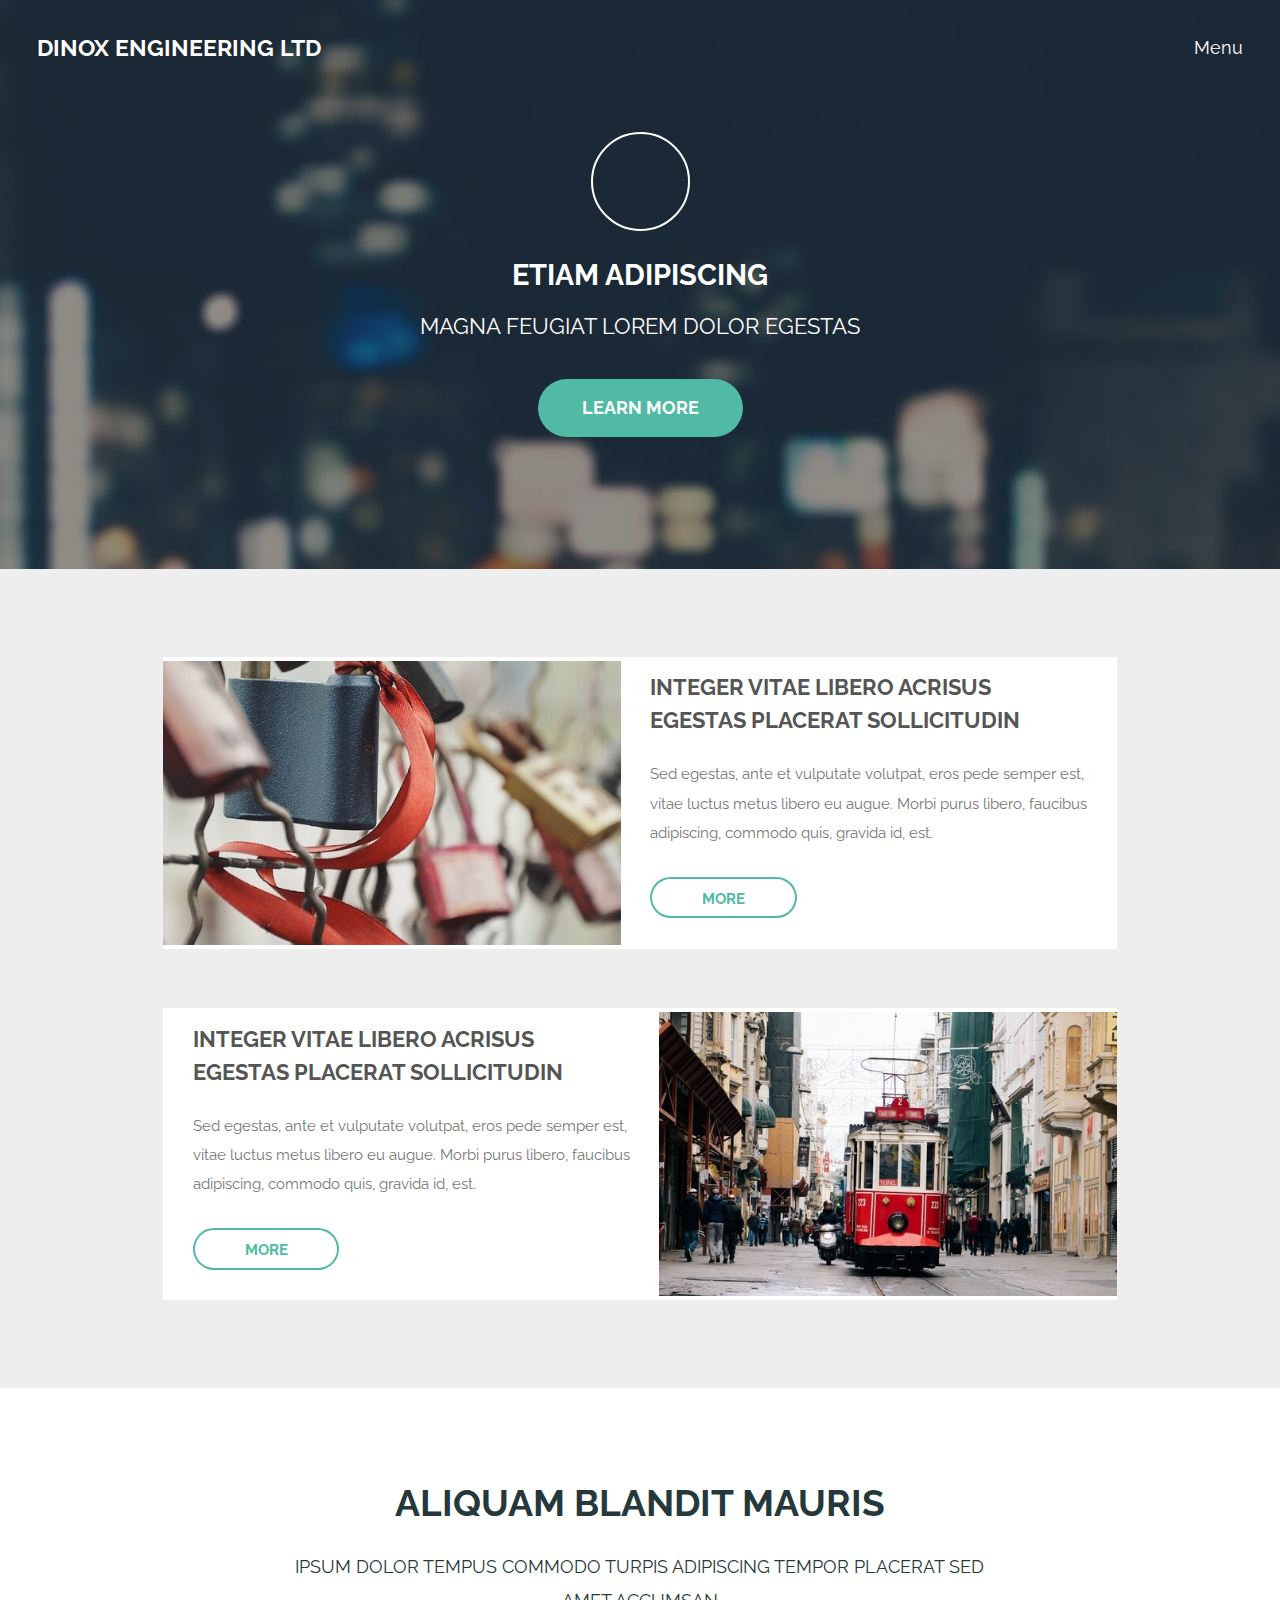
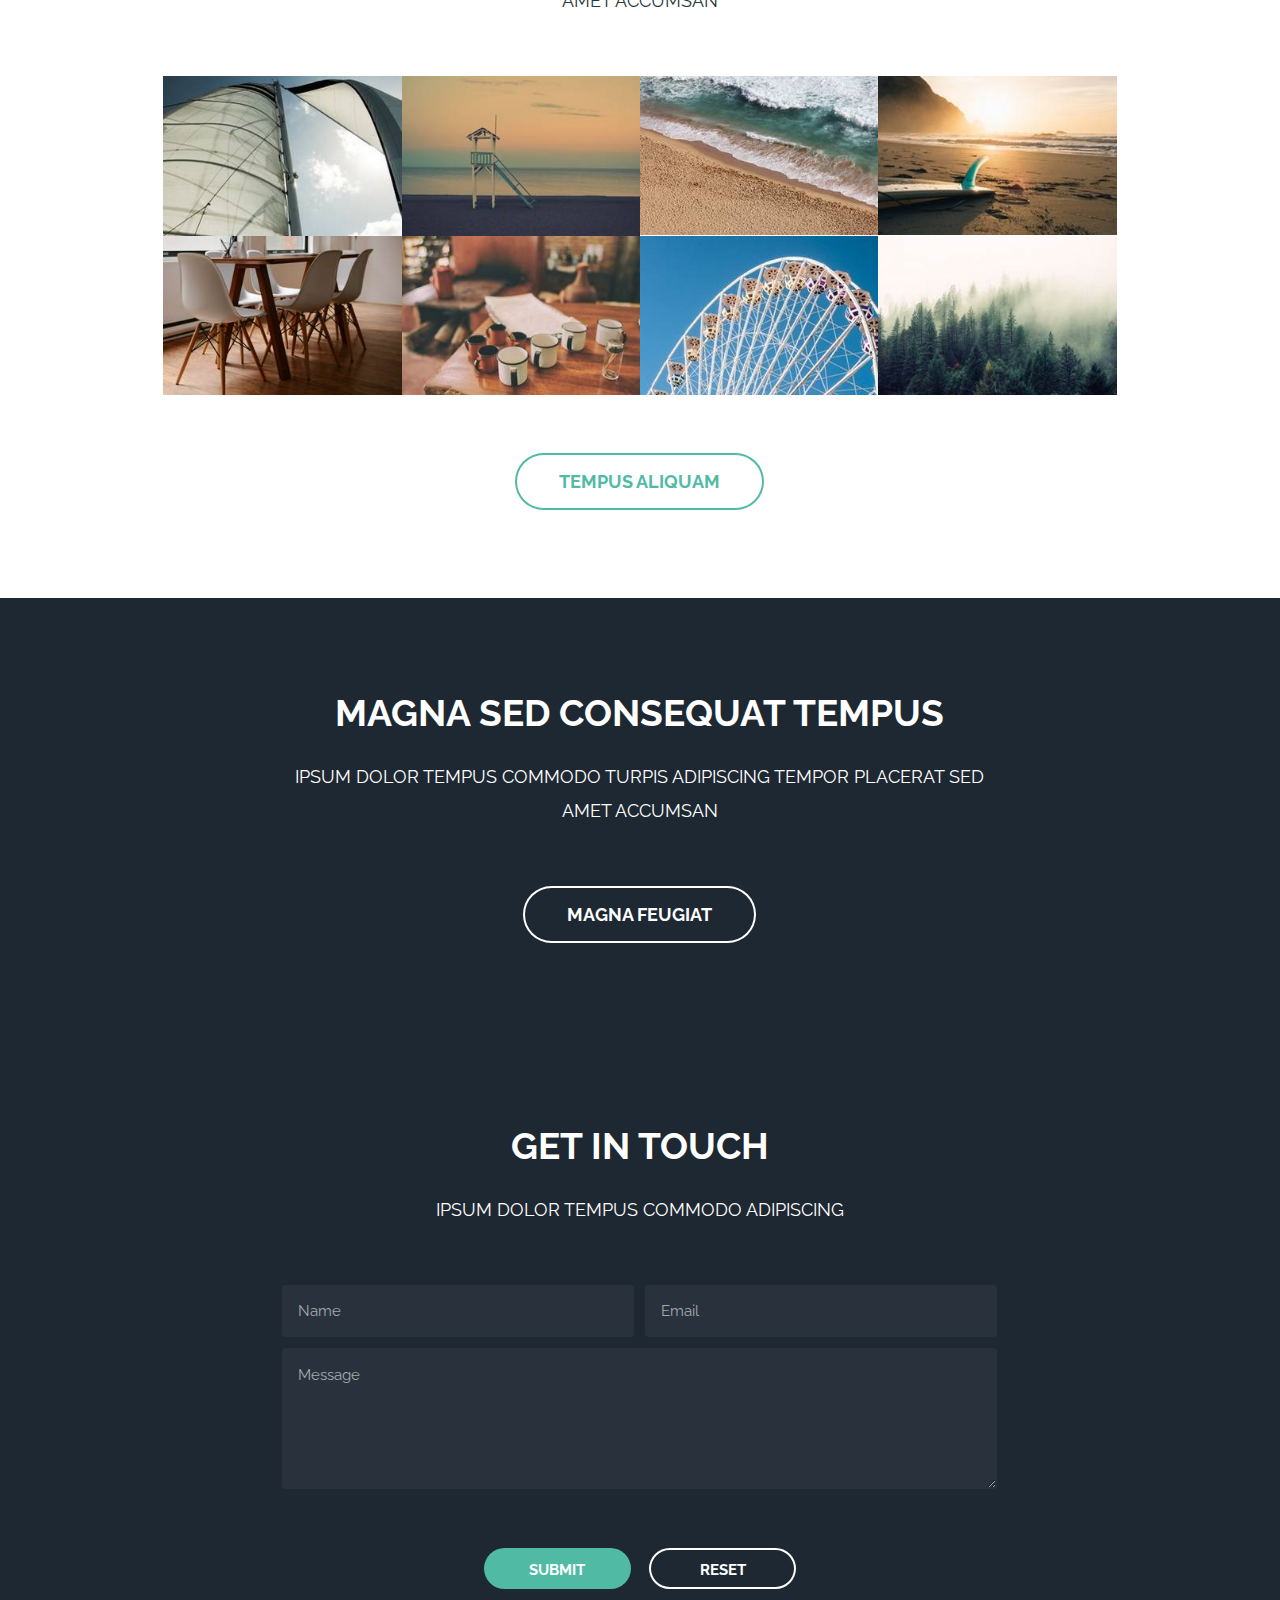
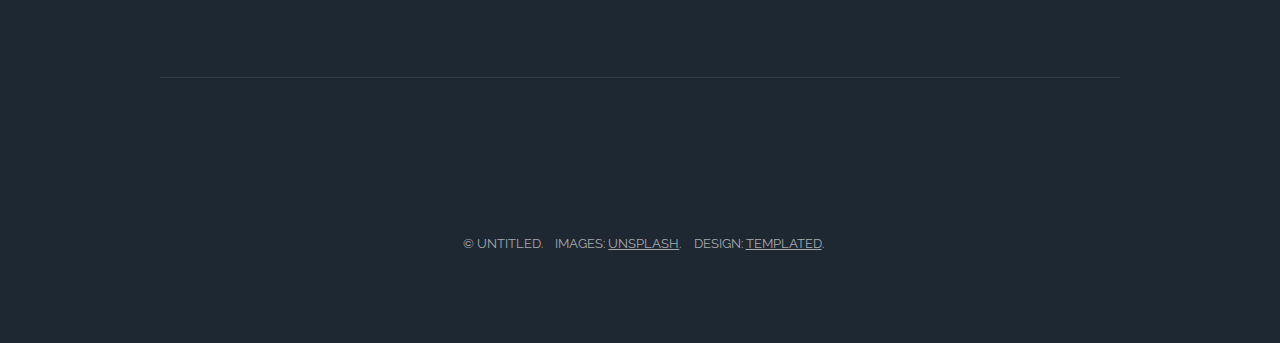
==== commit acc357d9: "dinox heading" ====
--- a/retrospect/index.html
+++ b/retrospect/index.html
@@ -1,172 +1,204 @@
-<!DOCTYPE HTML>
+<!DOCTYPE html>
 <!--
 	Retrospect by TEMPLATED
 	templated.co @templatedco
 	Released for free under the Creative Commons Attribution 3.0 license (templated.co/license)
 -->
 <html>
-	<head>
-		<title>Retrospect by TEMPLATED</title>
-		<meta charset="utf-8" />
-		<meta name="viewport" content="width=device-width, initial-scale=1" />
-		<!--[if lte IE 8]><script src="assets/js/ie/html5shiv.js"></script><![endif]-->
-		<link rel="stylesheet" href="assets/css/main.css" />
-		<!--[if lte IE 8]><link rel="stylesheet" href="assets/css/ie8.css" /><![endif]-->
-		<!--[if lte IE 9]><link rel="stylesheet" href="assets/css/ie9.css" /><![endif]-->
-	</head>
-	<body class="landing">
-
-		<!-- Header -->
-			<header id="header" class="alt">
-				<h1><a href="index.html">Retrospect</a></h1>
-				<a href="#nav">Menu</a>
-			</header>
-
-		<!-- Nav -->
-			<nav id="nav">
-				<ul class="links">
-					<li><a href="index.html">Home</a></li>
-					<li><a href="generic.html">Generic</a></li>
-					<li><a href="elements.html">Elements</a></li>
-				</ul>
-			</nav>
-
-		<!-- Banner -->
-			<section id="banner">
-				<i class="icon fa-diamond"></i>
-				<h2>Etiam adipiscing</h2>
-				<p>Magna feugiat lorem dolor egestas</p>
-				<ul class="actions">
-					<li><a href="#" class="button big special">Learn More</a></li>
-				</ul>
-			</section>
-
-		<!-- One -->
-			<section id="one" class="wrapper style1">
-				<div class="inner">
-					<article class="feature left">
-						<span class="image"><img src="images/pic01.jpg" alt="" /></span>
-						<div class="content">
-							<h2>Integer vitae libero acrisus egestas placerat  sollicitudin</h2>
-							<p>Sed egestas, ante et vulputate volutpat, eros pede semper est, vitae luctus metus libero eu augue. Morbi purus libero, faucibus adipiscing, commodo quis, gravida id, est.</p>
-							<ul class="actions">
-								<li>
-									<a href="#" class="button alt">More</a>
-								</li>
-							</ul>
-						</div>
-					</article>
-					<article class="feature right">
-						<span class="image"><img src="images/pic02.jpg" alt="" /></span>
-						<div class="content">
-							<h2>Integer vitae libero acrisus egestas placerat  sollicitudin</h2>
-							<p>Sed egestas, ante et vulputate volutpat, eros pede semper est, vitae luctus metus libero eu augue. Morbi purus libero, faucibus adipiscing, commodo quis, gravida id, est.</p>
-							<ul class="actions">
-								<li>
-									<a href="#" class="button alt">More</a>
-								</li>
-							</ul>
-						</div>
-					</article>
-				</div>
-			</section>
-
-		<!-- Two -->
-			<section id="two" class="wrapper special">
-				<div class="inner">
-					<header class="major narrow">
-						<h2>Aliquam Blandit Mauris</h2>
-						<p>Ipsum dolor tempus commodo turpis adipiscing Tempor placerat sed amet accumsan</p>
-					</header>
-					<div class="image-grid">
-						<a href="#" class="image"><img src="images/pic03.jpg" alt="" /></a>
-						<a href="#" class="image"><img src="images/pic04.jpg" alt="" /></a>
-						<a href="#" class="image"><img src="images/pic05.jpg" alt="" /></a>
-						<a href="#" class="image"><img src="images/pic06.jpg" alt="" /></a>
-						<a href="#" class="image"><img src="images/pic07.jpg" alt="" /></a>
-						<a href="#" class="image"><img src="images/pic08.jpg" alt="" /></a>
-						<a href="#" class="image"><img src="images/pic09.jpg" alt="" /></a>
-						<a href="#" class="image"><img src="images/pic10.jpg" alt="" /></a>
-					</div>
-					<ul class="actions">
-						<li><a href="#" class="button big alt">Tempus Aliquam</a></li>
-					</ul>
-				</div>
-			</section>
-
-		<!-- Three -->
-			<section id="three" class="wrapper style3 special">
-				<div class="inner">
-					<header class="major narrow	">
-						<h2>Magna sed consequat tempus</h2>
-						<p>Ipsum dolor tempus commodo turpis adipiscing Tempor placerat sed amet accumsan</p>
-					</header>
-					<ul class="actions">
-						<li><a href="#" class="button big alt">Magna feugiat</a></li>
-					</ul>
-				</div>
-			</section>
-
-		<!-- Four -->
-			<section id="four" class="wrapper style2 special">
-				<div class="inner">
-					<header class="major narrow">
-						<h2>Get in touch</h2>
-						<p>Ipsum dolor tempus commodo adipiscing</p>
-					</header>
-					<form action="#" method="POST">
-						<div class="container 75%">
-							<div class="row uniform 50%">
-								<div class="6u 12u$(xsmall)">
-									<input name="name" placeholder="Name" type="text" />
-								</div>
-								<div class="6u$ 12u$(xsmall)">
-									<input name="email" placeholder="Email" type="email" />
-								</div>
-								<div class="12u$">
-									<textarea name="message" placeholder="Message" rows="4"></textarea>
-								</div>
-							</div>
-						</div>
-						<ul class="actions">
-							<li><input type="submit" class="special" value="Submit" /></li>
-							<li><input type="reset" class="alt" value="Reset" /></li>
-						</ul>
-					</form>
-				</div>
-			</section>
-
-		<!-- Footer -->
-			<footer id="footer">
-				<div class="inner">
-					<ul class="icons">
-						<li><a href="#" class="icon fa-facebook">
-							<span class="label">Facebook</span>
-						</a></li>
-						<li><a href="#" class="icon fa-twitter">
-							<span class="label">Twitter</span>
-						</a></li>
-						<li><a href="#" class="icon fa-instagram">
-							<span class="label">Instagram</span>
-						</a></li>
-						<li><a href="#" class="icon fa-linkedin">
-							<span class="label">LinkedIn</span>
-						</a></li>
-					</ul>
-					<ul class="copyright">
-						<li>&copy; Untitled.</li>
-						<li>Images: <a href="http://unsplash.com">Unsplash</a>.</li>
-						<li>Design: <a href="http://templated.co">TEMPLATED</a>.</li>
-					</ul>
-				</div>
-			</footer>
-
-		<!-- Scripts -->
-			<script src="assets/js/jquery.min.js"></script>
-			<script src="assets/js/skel.min.js"></script>
-			<script src="assets/js/util.js"></script>
-			<!--[if lte IE 8]><script src="assets/js/ie/respond.min.js"></script><![endif]-->
-			<script src="assets/js/main.js"></script>
-
-	</body>
-</html>+  <head>
+    <title>Dinox engineering</title>
+    <meta charset="utf-8" />
+    <meta name="viewport" content="width=device-width, initial-scale=1" />
+    <!--[if lte IE 8
+      ]><script src="assets/js/ie/html5shiv.js"></script
+    ><![endif]-->
+    <link rel="stylesheet" href="assets/css/main.css" />
+    <!--[if lte IE 8
+      ]><link rel="stylesheet" href="assets/css/ie8.css"
+    /><![endif]-->
+    <!--[if lte IE 9
+      ]><link rel="stylesheet" href="assets/css/ie9.css"
+    /><![endif]-->
+  </head>
+  <body class="landing">
+    <!-- Header -->
+    <header id="header" class="alt">
+      <h1><a href="index.html">Dinox Engineering Ltd</a></h1>
+      <a href="#nav">Menu</a>
+    </header>
+
+    <!-- Nav -->
+    <nav id="nav">
+      <ul class="links">
+        <li><a href="index.html">Home</a></li>
+        <li><a href="generic.html">Generic</a></li>
+        <li><a href="elements.html">Elements</a></li>
+      </ul>
+    </nav>
+
+    <!-- Banner -->
+    <section id="banner">
+      <i class="icon fa-diamond"></i>
+      <h2>Etiam adipiscing</h2>
+      <p>Magna feugiat lorem dolor egestas</p>
+      <ul class="actions">
+        <li><a href="#" class="button big special">Learn More</a></li>
+      </ul>
+    </section>
+
+    <!-- One -->
+    <section id="one" class="wrapper style1">
+      <div class="inner">
+        <article class="feature left">
+          <span class="image"><img src="images/pic01.jpg" alt="" /></span>
+          <div class="content">
+            <h2>Integer vitae libero acrisus egestas placerat sollicitudin</h2>
+            <p>
+              Sed egestas, ante et vulputate volutpat, eros pede semper est,
+              vitae luctus metus libero eu augue. Morbi purus libero, faucibus
+              adipiscing, commodo quis, gravida id, est.
+            </p>
+            <ul class="actions">
+              <li>
+                <a href="#" class="button alt">More</a>
+              </li>
+            </ul>
+          </div>
+        </article>
+        <article class="feature right">
+          <span class="image"><img src="images/pic02.jpg" alt="" /></span>
+          <div class="content">
+            <h2>Integer vitae libero acrisus egestas placerat sollicitudin</h2>
+            <p>
+              Sed egestas, ante et vulputate volutpat, eros pede semper est,
+              vitae luctus metus libero eu augue. Morbi purus libero, faucibus
+              adipiscing, commodo quis, gravida id, est.
+            </p>
+            <ul class="actions">
+              <li>
+                <a href="#" class="button alt">More</a>
+              </li>
+            </ul>
+          </div>
+        </article>
+      </div>
+    </section>
+
+    <!-- Two -->
+    <section id="two" class="wrapper special">
+      <div class="inner">
+        <header class="major narrow">
+          <h2>Aliquam Blandit Mauris</h2>
+          <p>
+            Ipsum dolor tempus commodo turpis adipiscing Tempor placerat sed
+            amet accumsan
+          </p>
+        </header>
+        <div class="image-grid">
+          <a href="#" class="image"><img src="images/pic03.jpg" alt="" /></a>
+          <a href="#" class="image"><img src="images/pic04.jpg" alt="" /></a>
+          <a href="#" class="image"><img src="images/pic05.jpg" alt="" /></a>
+          <a href="#" class="image"><img src="images/pic06.jpg" alt="" /></a>
+          <a href="#" class="image"><img src="images/pic07.jpg" alt="" /></a>
+          <a href="#" class="image"><img src="images/pic08.jpg" alt="" /></a>
+          <a href="#" class="image"><img src="images/pic09.jpg" alt="" /></a>
+          <a href="#" class="image"><img src="images/pic10.jpg" alt="" /></a>
+        </div>
+        <ul class="actions">
+          <li><a href="#" class="button big alt">Tempus Aliquam</a></li>
+        </ul>
+      </div>
+    </section>
+
+    <!-- Three -->
+    <section id="three" class="wrapper style3 special">
+      <div class="inner">
+        <header class="major narrow">
+          <h2>Magna sed consequat tempus</h2>
+          <p>
+            Ipsum dolor tempus commodo turpis adipiscing Tempor placerat sed
+            amet accumsan
+          </p>
+        </header>
+        <ul class="actions">
+          <li><a href="#" class="button big alt">Magna feugiat</a></li>
+        </ul>
+      </div>
+    </section>
+
+    <!-- Four -->
+    <section id="four" class="wrapper style2 special">
+      <div class="inner">
+        <header class="major narrow">
+          <h2>Get in touch</h2>
+          <p>Ipsum dolor tempus commodo adipiscing</p>
+        </header>
+        <form action="#" method="POST">
+          <div class="container 75%">
+            <div class="row uniform 50%">
+              <div class="6u 12u$(xsmall)">
+                <input name="name" placeholder="Name" type="text" />
+              </div>
+              <div class="6u$ 12u$(xsmall)">
+                <input name="email" placeholder="Email" type="email" />
+              </div>
+              <div class="12u$">
+                <textarea
+                  name="message"
+                  placeholder="Message"
+                  rows="4"
+                ></textarea>
+              </div>
+            </div>
+          </div>
+          <ul class="actions">
+            <li><input type="submit" class="special" value="Submit" /></li>
+            <li><input type="reset" class="alt" value="Reset" /></li>
+          </ul>
+        </form>
+      </div>
+    </section>
+
+    <!-- Footer -->
+    <footer id="footer">
+      <div class="inner">
+        <ul class="icons">
+          <li>
+            <a href="#" class="icon fa-facebook">
+              <span class="label">Facebook</span>
+            </a>
+          </li>
+          <li>
+            <a href="#" class="icon fa-twitter">
+              <span class="label">Twitter</span>
+            </a>
+          </li>
+          <li>
+            <a href="#" class="icon fa-instagram">
+              <span class="label">Instagram</span>
+            </a>
+          </li>
+          <li>
+            <a href="#" class="icon fa-linkedin">
+              <span class="label">LinkedIn</span>
+            </a>
+          </li>
+        </ul>
+        <ul class="copyright">
+          <li>&copy; Untitled.</li>
+          <li>Images: <a href="http://unsplash.com">Unsplash</a>.</li>
+          <li>Design: <a href="http://templated.co">TEMPLATED</a>.</li>
+        </ul>
+      </div>
+    </footer>
+
+    <!-- Scripts -->
+    <script src="assets/js/jquery.min.js"></script>
+    <script src="assets/js/skel.min.js"></script>
+    <script src="assets/js/util.js"></script>
+    <!--[if lte IE 8
+      ]><script src="assets/js/ie/respond.min.js"></script
+    ><![endif]-->
+    <script src="assets/js/main.js"></script>
+  </body>
+</html>
